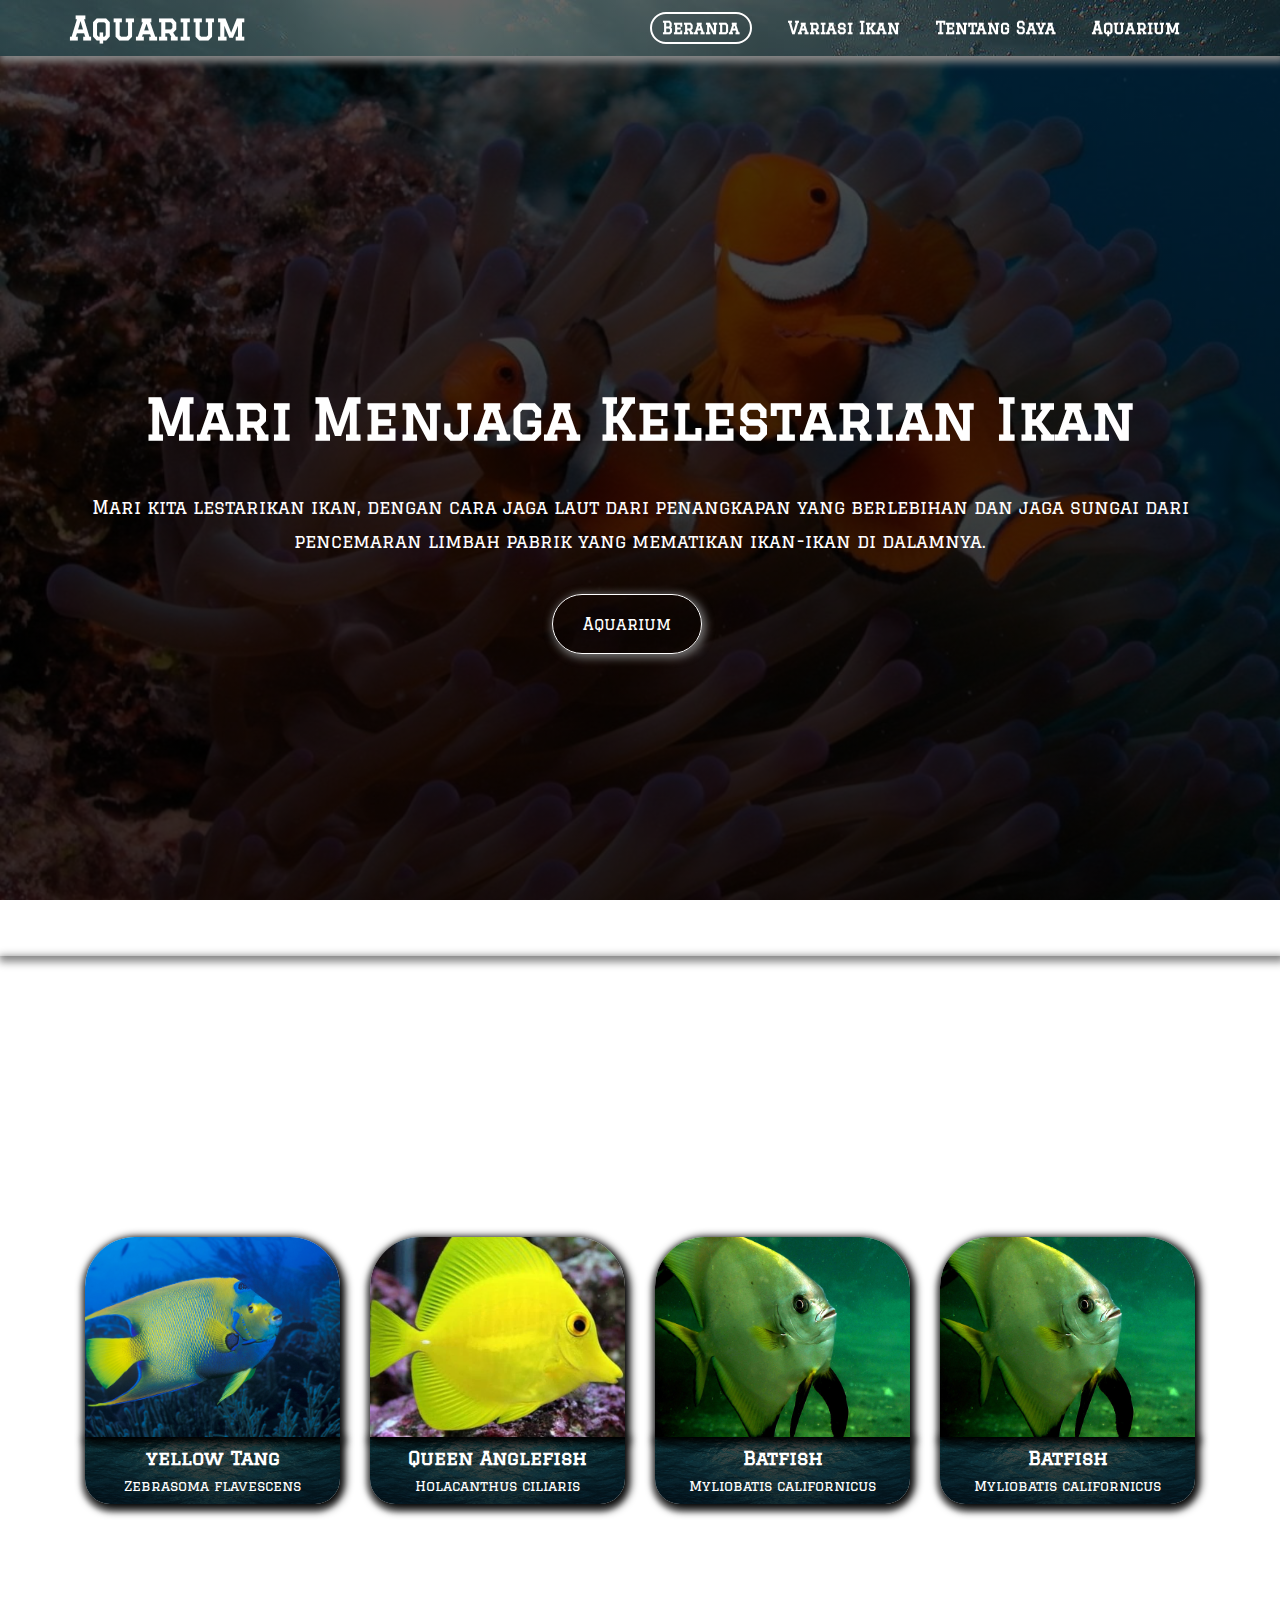
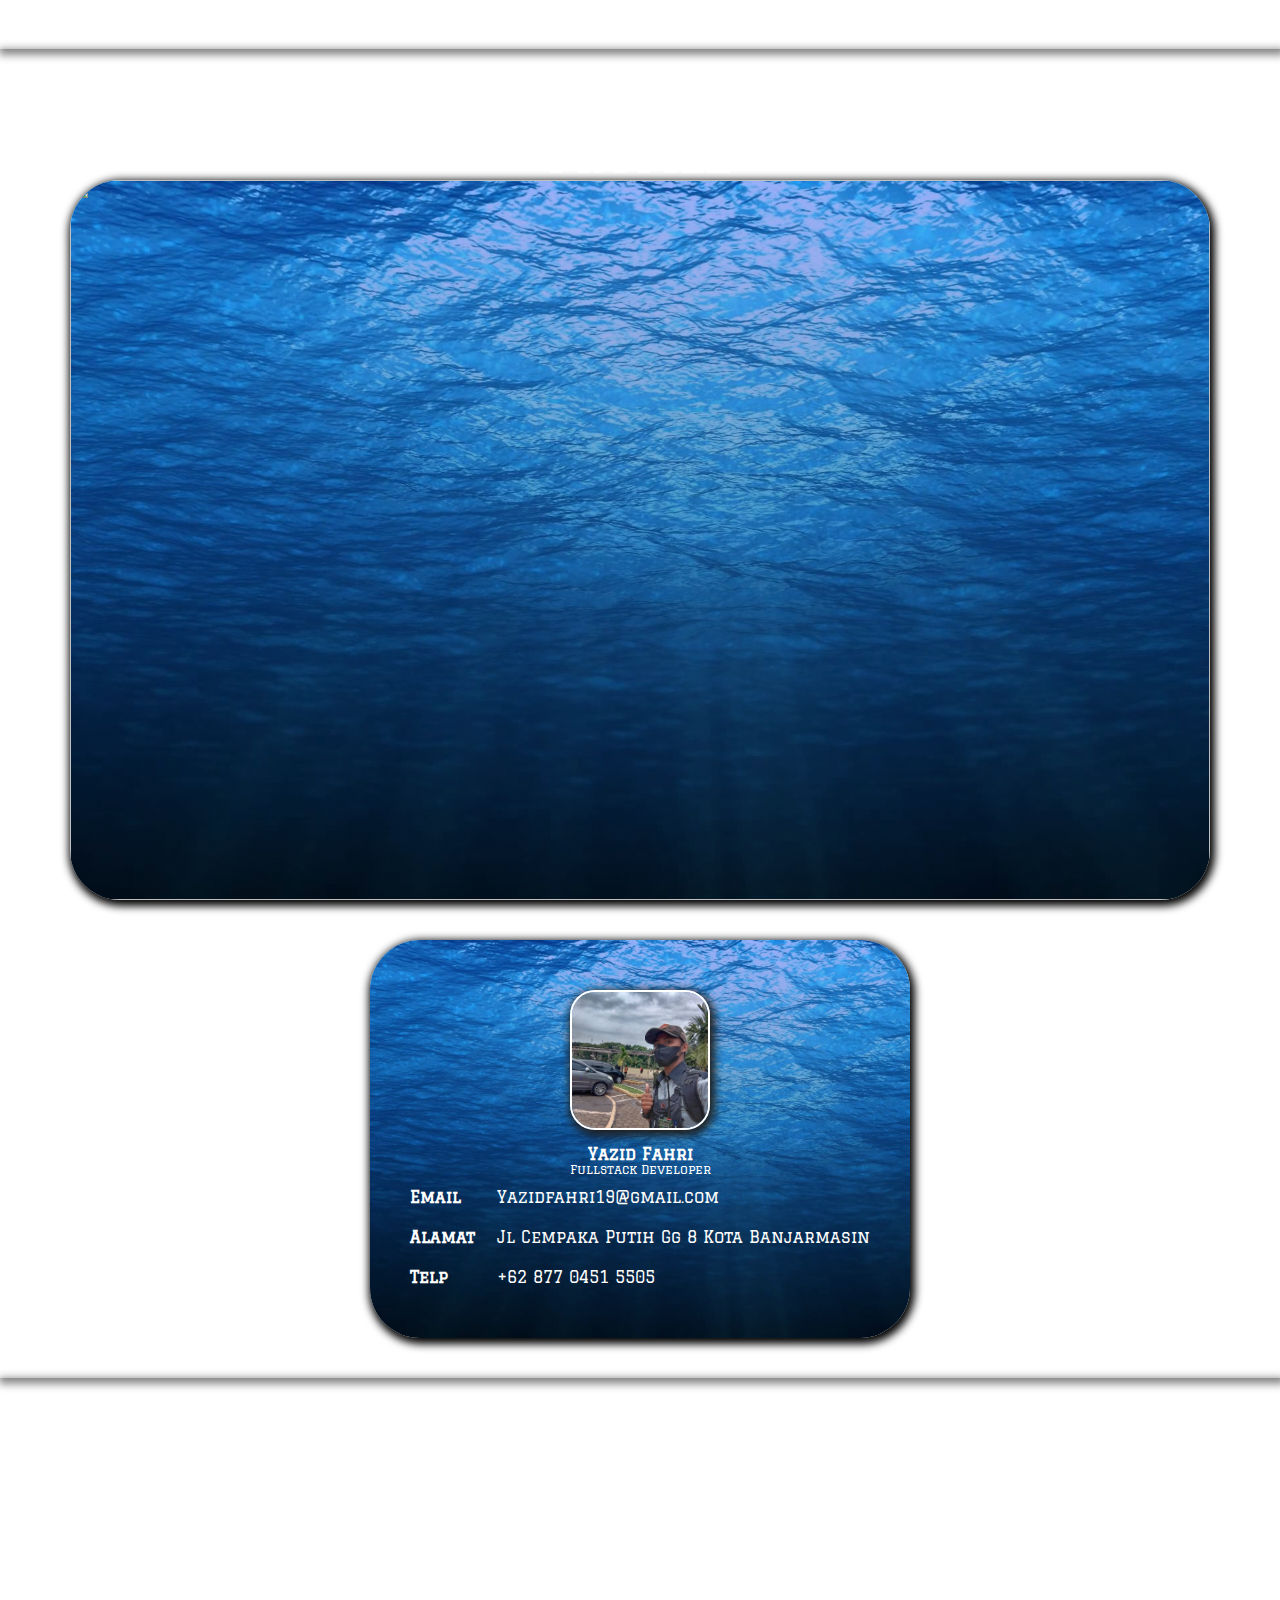
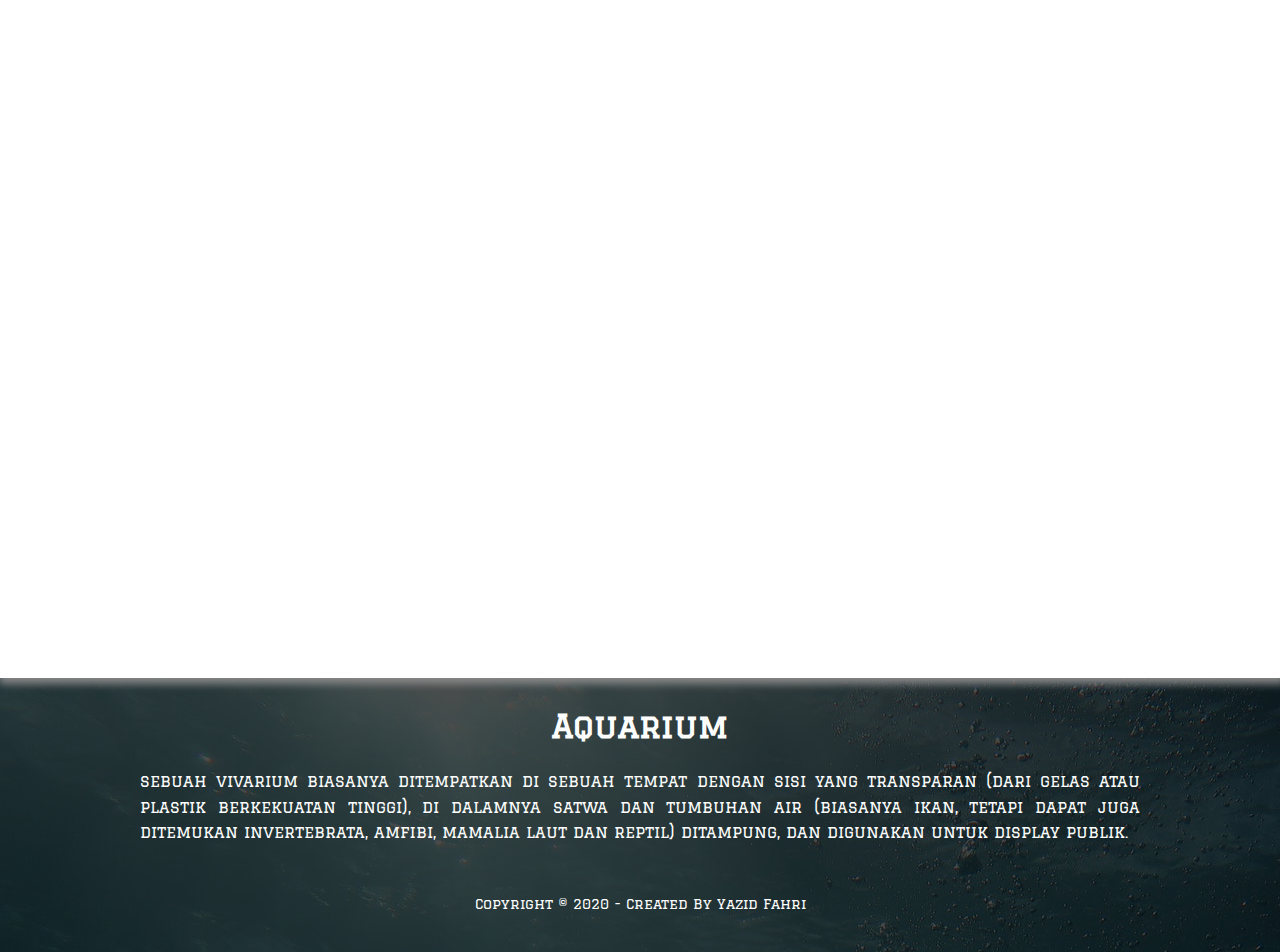
==== haha.html @ e84906e3 "© RHISHNA" ====
<html>

<head>
    <title>Aquarium</title>
    <meta name="viewport" content="width=device-width, initial-scale=1.0">
    <link rel="stylesheet" href="https://use.fontawesome.com/releases/v5.7.0/css/all.css" integrity="sha384-lZN37f5QGtY3VHgisS14W3ExzMWZxybE1SJSEsQp9S+oqd12jhcu+A56Ebc1zFSJ" crossorigin="anonymous">
    <link href="https://fonts.googleapis.com/css2?family=Graduate&display=swap" rel="stylesheet">
    <link rel="stylesheet" href="style.css">
</head>

<body>
    <header>
        <nav>
            <div class="header-logo">
                <a href="index.html">
                    <h1 class="logo">Aquarium</h1>
                </a>
            </div>
            <ul class="navigation-header">
                <li class="nav-item active"><a href="#beranda">Beranda</a></li>
                <li class="nav-item"><a href="#variasi">Variasi Ikan</a></li>
                <li class="nav-item"><a href="#profile">Tentang Saya</a></li>
                <li class="nav-item"><a href="#aquarium">Aquarium</a></li>
            </ul>
            <a href="" class="navigation-header-responsive">&#9776;</a>
        </nav>
    </header>

    <Main>
        <article>
            <div id="beranda">
                <div id="beranda-text">
                    <h1>Mari Menjaga Kelestarian Ikan</h1>
                    <p>
                        Mari kita lestarikan ikan, dengan cara jaga laut dari penangkapan yang berlebihan dan jaga sungai dari pencemaran limbah pabrik yang mematikan ikan-ikan di dalamnya.
                    </p>
                    <br>
                    <br>
                    <a href="#aquarium" class="btn btn-primary">Aquarium</a>
                </div>
            </div>
        </article>

        <article id="variasi">
            <h2>Variasi Ikan</h2>
            <div class="underline"></div>
            <p>Macam-Macam Ikan Laut</p>
            <div class="variasi-container">
                <div class="variasi-item">
                    <a href="">
                        <img src="assets/fishs2.jpg">
                        <div class="variasi-description">
                            <h3>yellow Tang</h3>
                            <div class="variasi-location">
                                <img src="assets/image/location.png" alt="">
                                <p>Zebrasoma flavescens</p>
                            </div>
                        </div>
                    </a>
                </div>
                <div class="variasi-item">
                    <a href="">
                        <img src="assets/fishs1.jpg">
                        <div class="variasi-description">
                            <h3>Queen Anglefish</h3>
                            <div class="variasi-location">
                                <img src="assets/image/location.png" alt="">
                                <p>Holacanthus ciliaris</p>
                            </div>
                        </div>
                    </a>
                </div>
                <div class="variasi-item">
                    <a href="">
                        <img src="assets/fishs3.jpg">
                        <div class="variasi-description">
                            <h3>Batfish</h3>
                            <div class="variasi-location">
                                <img src="assets/image/location.png" alt="">
                                <p>Myliobatis californicus</p>
                            </div>
                        </div>
                    </a>
                </div>
                <div class="variasi-item">
                    <a href="">
                        <img src="assets/fishs3.jpg">
                        <div class="variasi-description">
                            <h3>Batfish</h3>
                            <div class="variasi-location">
                                <img src="assets/image/location.png" alt="">
                                <p>Myliobatis californicus</p>
                            </div>
                        </div>
                    </a>
                </div>
            </div>
        </article>

        <aside id="profile">
            <h2>Profile</h2>
            <div class="profile-form">
                <div class="card">
                    <div class="slidershow">
                        <div class="slides">
                            <div class="slide s1">
                                <img id="fish" src="assets/home1.jpg" alt="" class="bab">
                                <div class="button">
                                    <label class="bar" onclick="gambar1()"></label>
                                    <label class="bar" onclick="gambar2()"></label>
                                    <label class="bar" onclick="gambar3()"></label>
                                    <label class="bar" onclick="gambar4()"></label>
                                    <label class="bar" onclick="gambar5()"></label>
                                </div>
                            </div>
                        </div>
                    </div>
                </div>
            </div>
            </div>
            <div class="profile-bio">
                <div class="card">
                    <img src="assets/profile.jpg" class="profile-kontak">
                    <h4>Yazid Fahri</h4>
                    <p class="text-muted">Fullstack Developer</p>
                    <div class="table-responsive">
                        <table>
                            <tbody>
                                <tr>
                                    <th>Email</th>
                                    <td>Yazidfahri19@gmail.com</td>
                                </tr>
                                <tr>
                                    <th>Alamat</th>
                                    <td>Jl Cempaka Putih Gg 8 Kota Banjarmasin</td>
                                </tr>
                                <tr>
                                    <th>Telp</th>
                                    <td>+62 877 0451 5505</td>
                                </tr>
                            </tbody>
                        </table>
                    </div>
                </div>
            </div>
        </aside>
    </Main>

    <div class="aquarium">
        <article id="aquarium">
            <div class="fishs">
                <img src="assets/fish.png ">
            </div>
            <div class="fishs1">
                <img src="assets/fish1.png ">
            </div>
            <div class="fishs2">
                <img src="assets/fish5.png ">
            </div>
            <div class="fishs3">
                <img src="assets/crab.png ">
            </div>


            <div class="bubbles">
                <img src="assets/bubble.png ">
                <img src="assets/bubble.png ">
                <img src="assets/bubble.png ">
                <img src="assets/bubble.png ">
                <img src="assets/bubble.png ">
                <img src="assets/bubble.png ">
                <img src="assets/bubble.png ">
            </div>
        </article>
    </div>

    <footer id="footer">
        <div class="footer-content">
            <div class="footer-logo">
                <h1 class="logo ">Aquarium</h1>
                <p>sebuah vivarium biasanya ditempatkan di sebuah tempat dengan sisi yang transparan (dari gelas atau plastik berkekuatan tinggi), di dalamnya satwa dan tumbuhan air (biasanya ikan, tetapi dapat juga ditemukan invertebrata, amfibi, mamalia
                    laut dan reptil) ditampung, dan digunakan untuk display publik.</p>
            </div>
        </div>
        <div class="footer-copyright">
            <p>Copyright &copy; 2020 - Created By Yazid Fahri</p>
        </div>
    </footer>

    <script src="script.js"></script>
</body>

</html>
---- style.css ----
* {
                margin: 0;
                padding: 0;
                text-decoration: none;
                list-style: none;
                font-family: 'Graduate', cursive;
                box-sizing: border-box;
                scroll-behavior: smooth;
            }
            
            header {
                margin: 0 auto;
                display: inline;
            }
            
            header>nav {
                position: sticky;
                top: 0;
                padding: 10px 70px;
                display: flex;
                width: 100%;
                align-items: center;
                z-index: 1;
                background-image: linear-gradient(rgba(0, 0, 0, 0.6), rgba(0, 0, 0, 0.6)), url(assets/sea.jpeg);
                box-shadow: 2px 3px 8px 3px #888888;
            }
            
            .logo {
                font-size: 32px;
                color: white;
            }
            
            .header-logo {
                flex-grow: 1;
                width: ;
                font-family: 'Graduate', cursive;
            }
            
            nav>.navigation-header {
                flex-grow: 3;
                display: inline-block;
                text-align: right;
                oppacity: 0.1;
            }
            
            .navigation-header .nav-item {
                list-style: none;
                display: inline;
                margin-right: 30px;
                font-weight: bold;
            }
            
            .navigation-header .nav-item a {
                oppacity: 0.1;
                color: rgb(255, 255, 255);
                font-size: 16px;
                text-decoration: none;
                padding-bottom: 5px;
                transition: transform 2s;
            }
            
            .active>a,
            .navigation-header .nav-item a:hover {
                color: #ffffff;
                border: 2px solid #ffffff;
                border-radius: 50px;
                padding: 5px 10px 5px 10px;
                transition: 1s;
                transform: scale(1.5);
            }
            
            .navigation-header-responsive {
                text-decoration: none;
                padding: 10px;
                border-radius: 5px;
                display: none;
                font-size: 35px;
                color: #212529;
            }
            
            #beranda {
                display: flex;
                padding: 0px 70px;
                align-items: center;
                height: 100vh;
                background-image: linear-gradient(rgba(0, 0, 0, 0.7), rgba(0, 0, 0, 0.8)), url(assets/Home.jpg);
                background-attachment: fixed;
                background-size: cover;
                box-shadow: 2px 3px 8px 3px #888888;
            }
            
            #beranda-text,
            #beranda-illustration {
                flex-grow: 1;
            }
            
            #beranda-illustration {
                padding-left: 50px;
            }
            
            #beranda-text>h1 {
                font-size: 55px;
                color: white;
                text-align: center;
            }
            
            #beranda-text>p {
                font-size: 18px;
                font-weight: lighter;
                color: #ffffff;
                line-height: 1.9;
                margin: 40px 0 30px;
                text-align: center;
            }
            
            .text-primary {
                color: #0062ff;
            }
            
            .btn {
                text-decoration: none;
                padding: 20px 30px;
                border: 1px solid #fff;
                border-radius: 2rem;
                position: absolute;
                left: 49%;
                box-shadow: 2px 2px 8px 2px #727171;
                -ms-transform: translate(-50%, -50%);
                transform: translate(-50%, -50%);
            }
            
            .btn-primary {
                background: transparent;
                color: white;
            }
            
            .btn:hover {
                background: linear-gradient(90deg, #007adf, #06a4b3, #05a6bb, #0571a3, #0864f8, #035097, #0805b380);
                animation: animate 8s linear infinite;
            }
            
            @keyframes animate {
                0% {
                    background-position: 0%;
                }
                100% {
                    background-position: 400%;
                }
            }
            
            .btn-primary:before {
                content: '';
                position: absolute;
                top: -5px;
                left: -5px;
                right: -5px;
                bottom: -5px;
                z-index: -1;
                background: linear-gradient(90deg, #02a8be, #00008B, #0a21eb, #03a9f4, #05c2c8);
                background-size: 400%;
                border-radius: 40px;
                opacity: 0;
                transition: 0.5s;
            }
            
            .btn-primary:hover:before {
                filter: blur(20px);
                opacity: 1;
                animation: animate 5s linear infinite;
            }
            
            #variasi {
                padding: 25px 70px 80px;
                text-align: center;
                background-image: linear-gradient(rgba(0, 0, 0, 0.7), rgba(0, 0, 0, 0.8)), url(assets/Home1.jpg);
                background-attachment: fixed;
                background-size: cover;
                box-shadow: 2px 3px 8px 3px #888888;
            }
            
            #variasi>h2 {
                font-size: 45px;
                margin-top: 30px;
                text-align: center;
                color: white;
            }
            
            .underline {
                width: 80px;
                height: 5px;
                background-color: #ffffff;
                margin: 20px auto 50px;
            }
            
            #variasi>p {
                font-size: 22px;
                color: #ffffff;
                margin-bottom: 50px;
                text-align: center;
            }
            
            .variasi-container {
                display: flex;
                align-items: center;
                padding: 10px 0px;
                margin-bottom: 40px;
            }
            
            .variasi-item {
                box-shadow: 0 4px 4px 4px rgba(0, 0, 0, 0.2);
                flex-basis: 25%;
                margin: 15px;
                border-radius: 50px 50px 25px 25px;
                transition: margin-top 1s;
                transition: transform 2s;
                background-color: white;
            }
            
            .variasi-item>a {
                text-decoration: none;
                color: black;
            }
            
            .variasi-item:hover {
                transition: transform 2s;
                transform: scale(1.2);
            }
            
            .variasi-item>a>img {
                width: 100%;
                object-fit: cover;
                height: 200px;
                border-radius: 50px 50px 0px 0px;
                box-shadow: 2px 3px 8px 3px #000000;
            }
            
            .variasi-description {
                padding: 10px 20px;
                text-align: center;
                background-size: cover;
                color: white;
                border-radius: 0px 0px 25px 25px;
                box-shadow: 2px 3px 8px 3px #000000;
                background-image: linear-gradient(rgba(0, 0, 0, 0.7), rgba(0, 0, 0, 0.8)), url(assets/item1.jpg);
            }
            
            .variasi-description p {
                text-align: center;
                font-weight: lighter;
                margin-top: 10px;
                font-size: 14px;
            }
            
            #profile {
                padding: 40px 70px;
                background-image: linear-gradient(rgba(0, 0, 0, 0.7), rgba(0, 0, 0, 0.8)), url(assets/Home2.jpg);
                box-shadow: 2px 3px 8px 3px #888888;
                background-attachment: fixed;
                background-size: cover;
            }
            
            #profile>h2 {
                font-size: 45px;
                margin-top: 40px;
                text-align: center;
                color: white;
            }
            
            .variasi-slide {
                flex: 3;
                padding: 10px 20px 0px;
            }
            
            .profile-bio {
                flex: 3;
                padding: 10px 20px 0px;
                margin-top: 30px;
            }
            
            .profile-bio {
                flex: 1;
            }
            
            .variasi-slide>.card>h3 {
                text-align: center;
                padding-top: 30px;
                border-radius: 5px 5px 0px 0px;
                font-size: 35px;
                color: white;
            }
            
            .variasi-slide>.card>h3::after {
                content: ' ';
                display: block;
                width: 60px;
                height: 5px;
                margin: auto;
                margin-top: 15px;
                background-color: #FF9045;
            }
            
            .card {
                border-radius: 50px;
                background-image: linear-gradient(rgba(3, 59, 241, 0.4), rgba(0, 0, 0, 0.4)), url(assets/item1.jpg);
                background-size: cover;
                box-shadow: 2px 3px 8px 3px #000000;
                color: white;
            }
            
            .form-group {
                margin: 30px 40px;
            }
            
            .slidershow {
                position: relative;
                width: 100%;
                height: 80vh;
                margin: auto;
                border-radius: 50px;
                overflow: hidden;
            }
            
            .button {
                position: absolute;
                transform: translate(-50%, -50%);
                display: flex;
                bottom: 5%;
                left: 50%;
            }
            
            .image {
                width: 80px;
                height: 15px;
                border: 2px solid white;
                margin: 6px;
                transition: 0.4s;
            }
            
            .image:hover {
                background: white;
                transform: scale(1.2);
            }
            
            .slides {
                width: 500%;
                height: 100%;
                display: flex;
            }
            
            .slide {
                width: 20%;
                transition: 0.6s;
            }
            
            .slide img {
                width: 100%;
                height: 100%;
                transition: transform 5s;
            }
            
            .fade-out:hover {
                transform: scale(1.3);
            }
            
            .form-group>p {
                color: #ffffff;
                font-size: 14px;
            }
            
            .profile-kontak {
                object-fit: cover;
                border: 2px solid;
                border-radius: 25px;
                height: 140px;
                width: 140px;
                margin-top: 40px;
                margin-bottom: 15px;
                box-shadow: 2px 3px 8px 3px #202020;
                background-image: rgba(0, 0, 0, 0.2), ;
            }
            
            .profile-bio {
                text-align: center;
            }
            
            .profile-bio>.card {
                margin: auto;
                padding: 10px 25px;
                width: 60vh;
            }
            
            .profile-bio>.card::after {
                content: ' ';
                display: block;
                height: 130px;
                width: 100%;
                position: absolute;
                top: 0;
                left: 0;
                z-index: -1;
                border-radius: 5px 5px 0 0;
                background-color: #FF9045;
            }
            
            .text-muted {
                color: #ffffff;
                font-size: 12px;
            }
            
            .table-responsive {
                display: inline-block;
                margin: 0 auto;
                margin-bottom: 30px;
            }
            
            .profile-bio>table {
                border-spacing: 0px;
                width: auto;
                border: 2px solid #f7f7f7;
                margin-bottom: 55px;
            }
            
            tr,
            th,
            td {
                text-align: left;
                padding: 10px;
                color: white;
            }
            
            .aquarium {
                background-image: url(assets/sea.jpeg);
                background-position: center;
                background-attachment: fixed;
                background-size: cover;
                width: 100%;
                height: 100%;
                position: relative;
                overflow: hidden;
                box-shadow: 2px 3px 8px 3px #888888;
            }
            
            .fishs {
                width: 100%;
                display: flex;
                align-items: center;
                justify-content: space-around;
                position: absolute;
                bottom: 25%;
                right: -150vh;
            }
            
            .fishs img {
                width: 100px;
                animation: fish 17s linear infinite;
            }
            
            .fishs1 {
                width: 100%;
                display: flex;
                align-items: center;
                justify-content: space-around;
                position: absolute;
                bottom: 75%;
                right: -150vh;
            }
            
            .fishs1 img {
                width: 100px;
                animation: fish 13s linear infinite;
            }
            
            .fishs2 {
                width: 100%;
                display: flex;
                align-items: center;
                justify-content: space-around;
                position: absolute;
                bottom: 50%;
                right: -150vh;
            }
            
            .fishs2 img {
                width: 100px;
                animation: fish2 10s linear infinite;
            }
            
            .fishs3 {
                width: 100%;
                display: flex;
                align-items: center;
                justify-content: space-around;
                position: absolute;
                bottom: 0%;
                right: -150vh;
            }
            
            .fishs3 img {
                width: 100px;
                animation: fish3 30s linear infinite;
            }
            
            @keyframes fish {
                0% {
                    transform: translateX(100vh);
                    opacity: 1;
                }
                50% {
                    opacity: 1;
                }
                75% {
                    opacity: 1;
                }
                100% {
                    transform: translateX(-300vh);
                    opacity: 1;
                }
            }
            
            @keyframes fish2 {
                0% {
                    transform: translateX(-300vh);
                    opacity: 1;
                }
                50% {
                    opacity: 1;
                }
                75% {
                    opacity: 1;
                }
                100% {
                    transform: translateX(100vh);
                    opacity: 1;
                }
            }
            
            @keyframes fish3 {
                0% {
                    transform: translateX(-250vh);
                    opacity: 1;
                }
                25% {
                    transform: translateX(-50vh);
                    opacity: 1;
                }
                50% {
                    transform: translateX(-250vh);
                    opacity: 1;
                }
                75% {
                    transform: translateX(-50vh);
                    opacity: 1;
                }
                100% {
                    transform: translateX(-250vh);
                    opacity: 1;
                }
            }
            
            .fishs img {
                animation-delay: 1s;
            }
            
            .fishs2 img {
                animation-delay: 1s;
            }
            
            .fishs3 img {
                animation-delay: 1s;
            }
            
            .bubbles {
                width: 100%;
                display: flex;
                align-items: center;
                justify-content: space-around;
                position: absolute;
                bottom: -70px;
            }
            
            .bubbles img {
                width: 50px;
                animation: bubble 7s linear infinite;
            }
            
            @keyframes bubble {
                0% {
                    transform: translateY(0);
                    opacity: 0;
                }
                50% {
                    opacity: 1;
                }
                75% {
                    opacity: 1;
                }
                100% {
                    transform: translateY(-90vh);
                    opacity: 0;
                }
            }
            
            .bubbles img:nth-child(1) {
                animation-delay: 2s;
            }
            
            .bubbles img:nth-child(2) {
                animation-delay: 1s;
            }
            
            .bubbles img:nth-child(3) {
                animation-delay: 3s;
            }
            
            bubbles img:nth-child(4) {
                animation-delay: 6s;
            }
            
            .bubbles img:nth-child(5) {
                animation-delay: 4s;
            }
            
            .bubbles img:nth-child(6) {
                animation-delay: 2.5s;
            }
            
            .bubbles img:nth-child(7) {
                animation-delay: 5s;
            }
            
            #footer {
                padding: 30px 70px 0px;
                background-image: linear-gradient(rgba(0, 0, 0, 0.7), rgba(0, 0, 0, 0.7)), url(assets/sea.jpeg);
            }
            
            .footer-content {
                display: flex;
                font-family: 'Graduate', cursive;
            }
            
            .footer-logo {
                flex: 1;
            }
            
            .footer-logo>h1 {
                text-align: center;
                color: #ffffff;
            }
            
            .footer-logo>p {
                margin: 25px 70px 0 70px;
                font-size: 16px;
                line-height: 1.6;
                text-align: justify;
                color: #ffffff;
            }
            
            .footer-copyright {
                padding: 20px 0px 40px;
                margin-top: 30px;
                font-size: 14px;
                font-weight: lighter;
                text-align: center;
                color: #ffffff;
            }
            
            @media (max-width:1100px) {
                .navigation-header {
                    padding: 10px;
                    position: absolute;
                    top: 75px;
                    left: 0px;
                    flex-grow: 0;
                    width: 100%;
                    background-image: linear-gradient(rgba(0, 0, 0, 0.6), rgba(0, 0, 0, 0.6)), url(assets/sea.jpeg);
                    box-shadow: 0 4px 4px 2px rgba(0, 0, 0, 0.2);
                    border-top: 1px solid #bebebe;
                    opacity: 0;
                    transition: transform 0.5s;
                }
                .navigation-header .nav-item {
                    margin: 0;
                }
                .slide-down {
                    opacity: 1 !important;
                    animation: slideDown 0.5s;
                }
                @keyframes slideDown {
                    from {
                        opacity: 0.2;
                        margin-top: -40px;
                    }
                    to {
                        opacity: 1;
                    }
                }
                .navigation-header .nav-item {
                    list-style: none;
                    box-shadow: 0 4px 4px 2px rgba(0, 0, 0, 0.2);
                    display: block;
                    padding: 20px;
                    text-align: center;
                }
                .active>a,
                .navigation-header .nav-item a:hover {
                    color: #ffffff;
                    border: 2px solid #ffffff;
                    border-radius: 50px;
                    padding: 5px 10px 5px 10px;
                    transition: 1s;
                    transform: scale(1.5);
                }
                .header-logo {
                    margin-left: 20px;
                }
                .navigation-header-responsive {
                    display: inline-block;
                    margin-right: 20px;
                    position: relative;
                    left: 1%;
                    color: #fff;
                }
                #beranda {
                    padding-bottom: 10px;
                    padding: 0 0;
                }
                #beranda-text>h1 {
                    font-size: 35px;
                }
                #beranda-text>p {
                    padding-right: -50px;
                }
                #beranda-illustration>img {
                    width: 300px;
                }
                #variasi {
                    padding-bottom: 70px !important;
                    text-align: center;
                }
                .variasi-item {
                    width: 90%;
                }
                .variasi-item>a>img {
                    width: 100%;
                    height: 40vh;
                }
                .variasi-container {
                    flex-direction: column;
                    margin-bottom: 0;
                }
                .variasi-item:hover {
                    margin-top: 15px !important;
                }
                .card {
                    width: 95%;
                    margin: auto;
                }
                #profile {
                    flex-direction: column;
                    padding: 25px 30px;
                }
                .slidershow {
                    width: 100%;
                    height: 50%;
                    border-radius: 50px;
                    overflow: hidden;
                }
                .bar {
                    width: 60px;
                }
                .profile-bio>.card {
                    width: 60%;
                }
                .footer-logo>p {
                    margin: 25px 0;
                    font-size: 16px;
                    line-height: 1.6;
                    text-align: justify;
                    color: #ffffff;
                }
                .footer-menu {
                    margin: 40px 0px;
                    padding-left: 0px;
                }
            }
            
            @media screen and (max-width:900px) {
                .navigation-header {
                    padding: 0;
                }
                header>nav {
                    padding: 5px;
                }
                #beranda {
                    padding-bottom: 10px;
                }
                #beranda-text>h1 {
                    font-size: 35px;
                }
                #beranda-illustration>img {
                    width: 300px;
                }
                .variasi-item {
                    flex-basis: 60%;
                }
                .profile-bio {
                    margin: 0 0 30vh;
                }
            }
            
            @media screen and (max-width:700px) {
                .navigation-header .nav-item {
                    margin-right: 0;
                }
                #beranda {
                    margin-top: ;
                }
                #variasi {
                    padding: 15px 10px;
                }
                .variasi-item {
                    flex-basis: 60%;
                }
                .table-responsive {
                    width: 90%;
                }
            }
            
            @media screen and (max-width:600px) {
                .variasi-container {
                    margin-bottom: 0;
                }
                .variasi-item>a>img {
                    width: 100%;
                }
                .variasi-slide {
                    padding: 0;
                }
                .card {
                    width: 68vh;
                }
                .bar {
                    width: 40px;
                }
                .slidershow {
                    height: 45vh;
                    width: 100%;
                }
                .profile-bio {
                    margin-bottom: 0;
                }
                .profile-bio>.card {
                    margin: 30px 0 40px 0;
                    width: 100%;
                }
                #footer {
                    padding: 30px 10px 0px;
                }
                .footer-logo>h1 {
                    text-align: center;
                    color: #ffffff;
                }
                .footer-logo>p {
                    text-align: center;
                }
            }
            
            @media screen and (max-width:470px) {
                .variasi-item {
                    width: 100%;
                }
                .variasi-item>a>img {
                    width: 100%;
                }
                .card {
                    width: 100%;
                }
                .slidershow {
                    width: 100%;
                }
                .table-responsive {
                    overflow: scroll;
                }
            }
            
            @media screen and (max-width:380px) {}
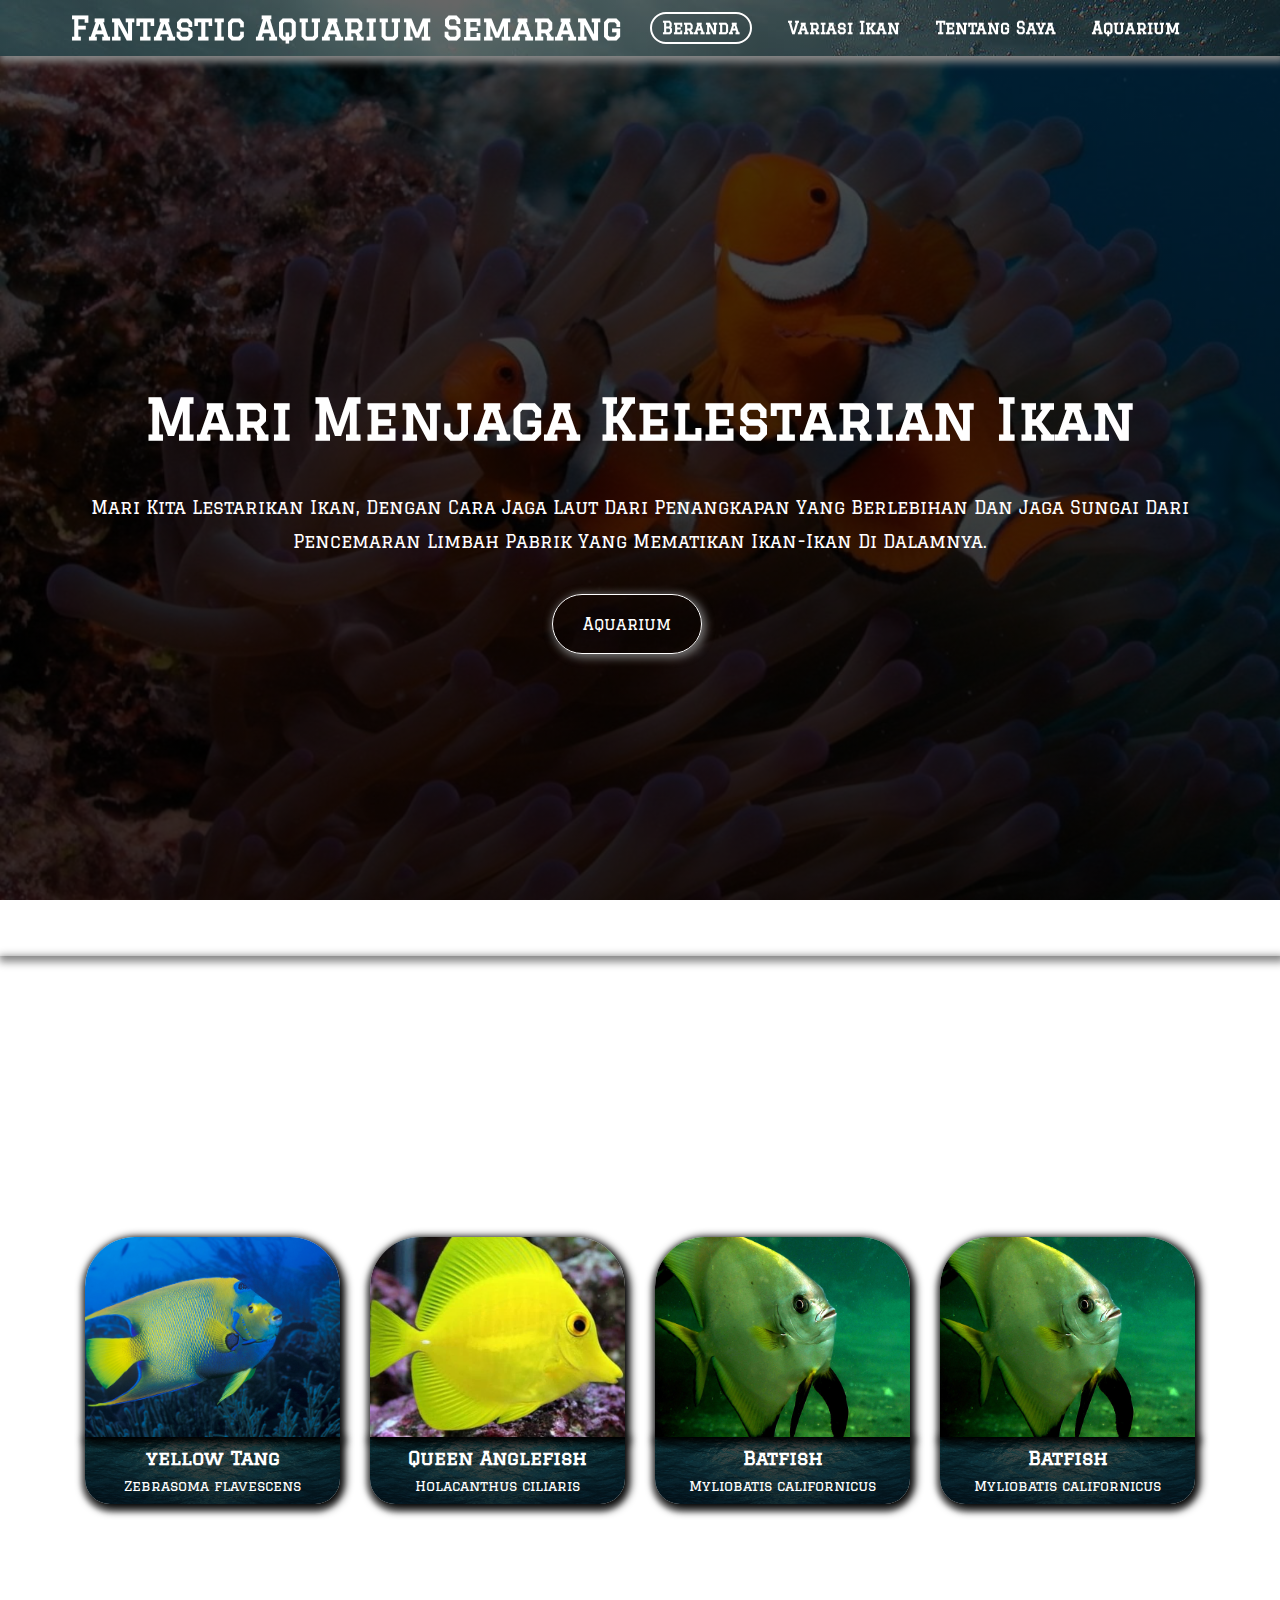
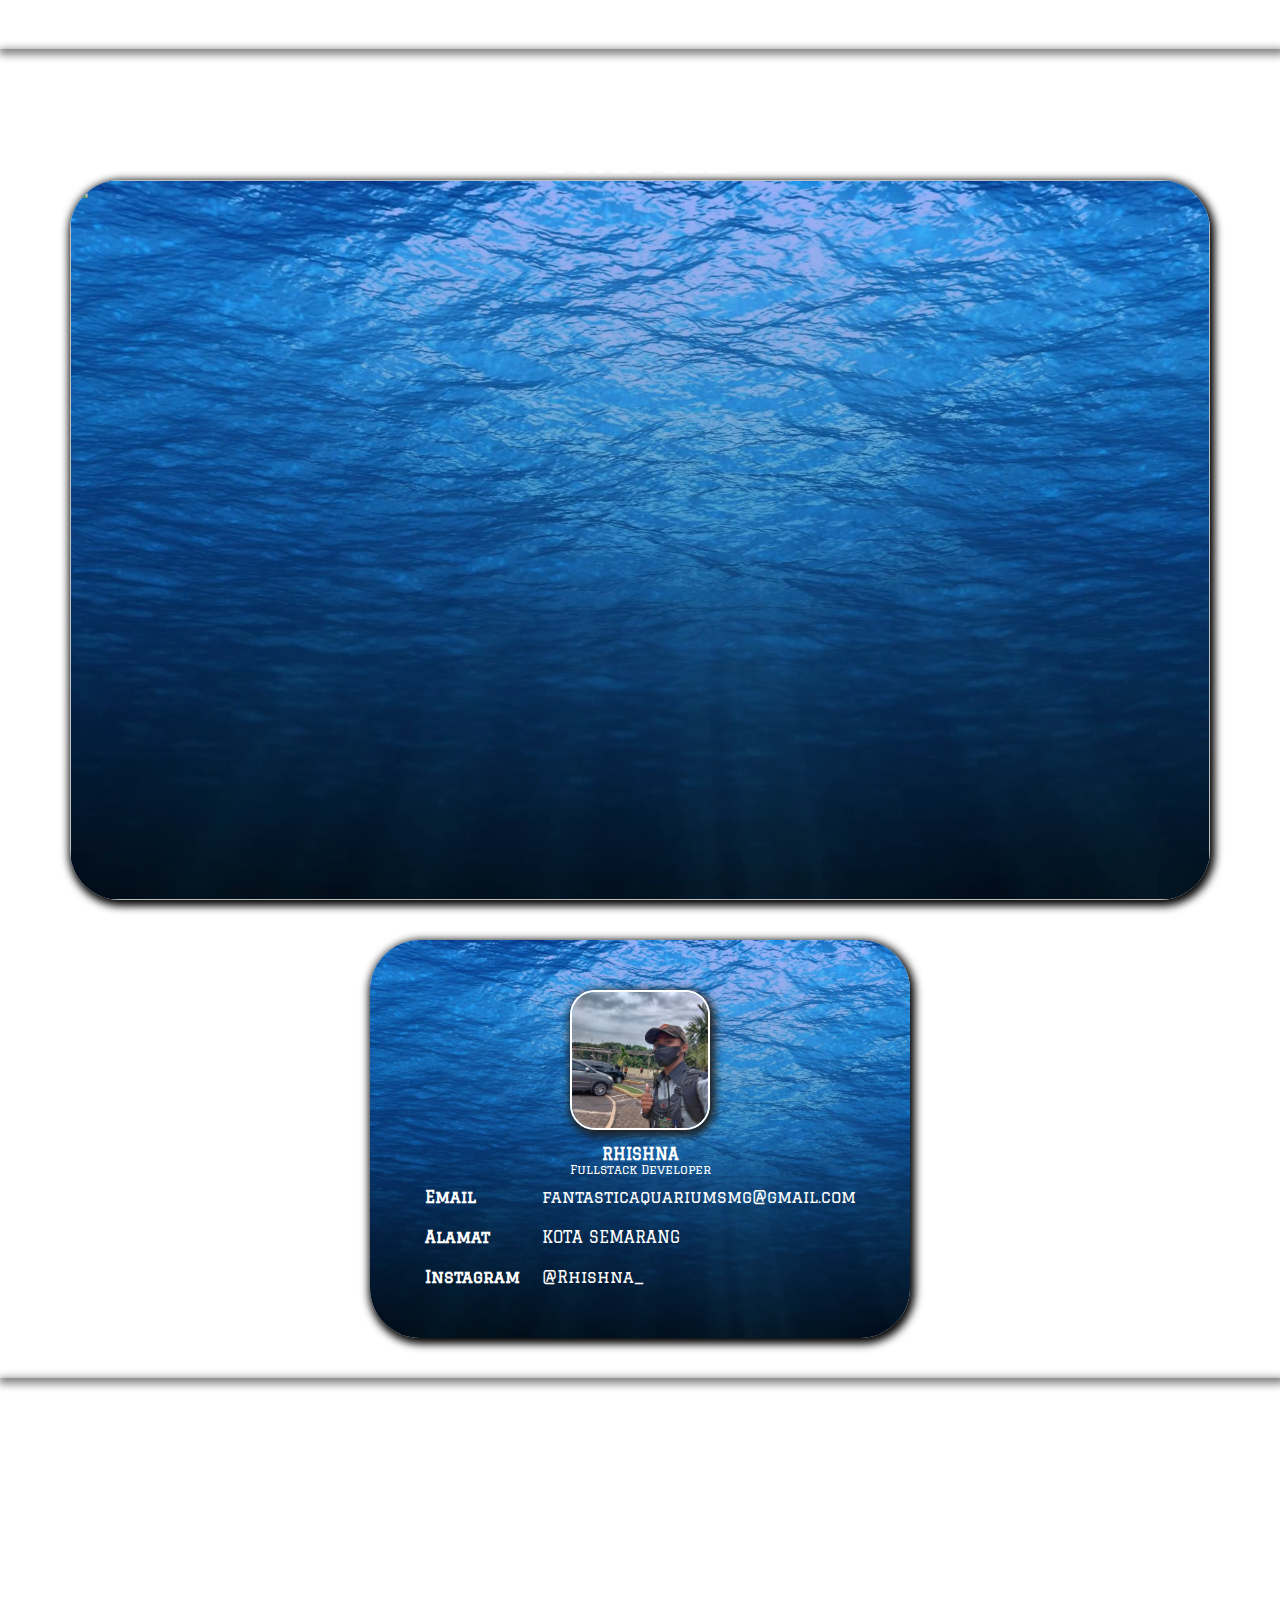
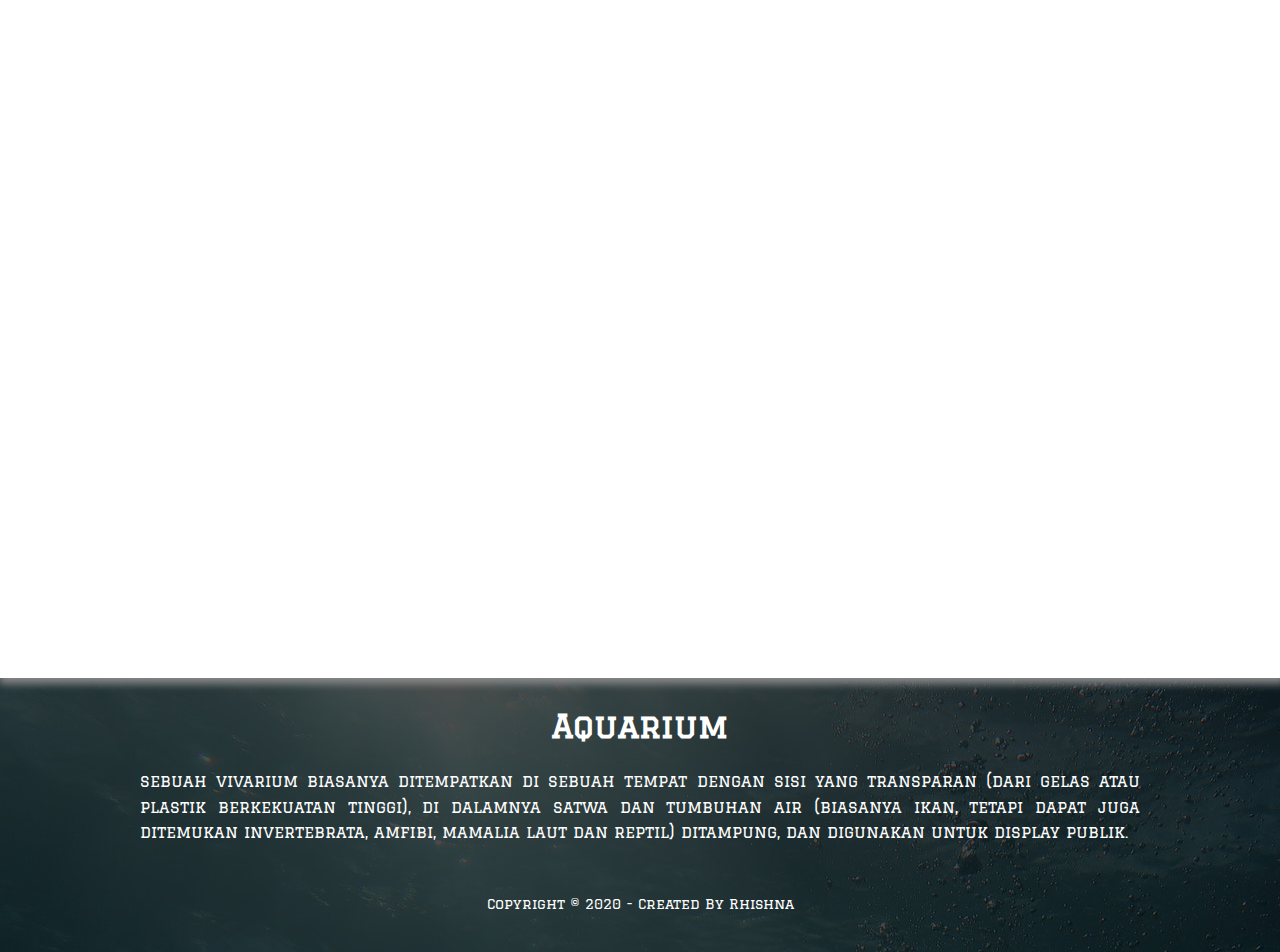
==== commit 42a9db09: "RHISHNA" ====
--- a/haha.html
+++ b/haha.html
@@ -13,7 +13,7 @@
         <nav>
             <div class="header-logo">
                 <a href="index.html">
-                    <h1 class="logo">Aquarium</h1>
+                    <h1 class="logo">Fantastic Aquarium Semarang</h1>
                 </a>
             </div>
             <ul class="navigation-header">
@@ -32,7 +32,7 @@
                 <div id="beranda-text">
                     <h1>Mari Menjaga Kelestarian Ikan</h1>
                     <p>
-                        Mari kita lestarikan ikan, dengan cara jaga laut dari penangkapan yang berlebihan dan jaga sungai dari pencemaran limbah pabrik yang mematikan ikan-ikan di dalamnya.
+                        Mari Kita Lestarikan Ikan, Dengan Cara Jaga Laut Dari Penangkapan Yang Berlebihan Dan Jaga Sungai Dari Pencemaran Limbah Pabrik Yang Mematikan Ikan-Ikan Di Dalamnya.
                     </p>
                     <br>
                     <br>
@@ -121,22 +121,22 @@
             <div class="profile-bio">
                 <div class="card">
                     <img src="assets/profile.jpg" class="profile-kontak">
-                    <h4>Yazid Fahri</h4>
+                    <h4>RHISHNA</h4>
                     <p class="text-muted">Fullstack Developer</p>
                     <div class="table-responsive">
                         <table>
                             <tbody>
                                 <tr>
                                     <th>Email</th>
-                                    <td>Yazidfahri19@gmail.com</td>
+                                    <td>fantasticaquariumsmg@gmail.com</td>
                                 </tr>
                                 <tr>
                                     <th>Alamat</th>
-                                    <td>Jl Cempaka Putih Gg 8 Kota Banjarmasin</td>
+                                    <td>KOTA SEMARANG</td>
                                 </tr>
                                 <tr>
-                                    <th>Telp</th>
-                                    <td>+62 877 0451 5505</td>
+                                    <th>Instagram</th>
+                                    <td>@Rhishna_</td>
                                 </tr>
                             </tbody>
                         </table>
@@ -183,11 +183,11 @@
             </div>
         </div>
         <div class="footer-copyright">
-            <p>Copyright &copy; 2020 - Created By Yazid Fahri</p>
+            <p>Copyright &copy; 2020 - Created By Rhishna</p>
         </div>
     </footer>
 
     <script src="script.js"></script>
 </body>
 
-</html>+</html>
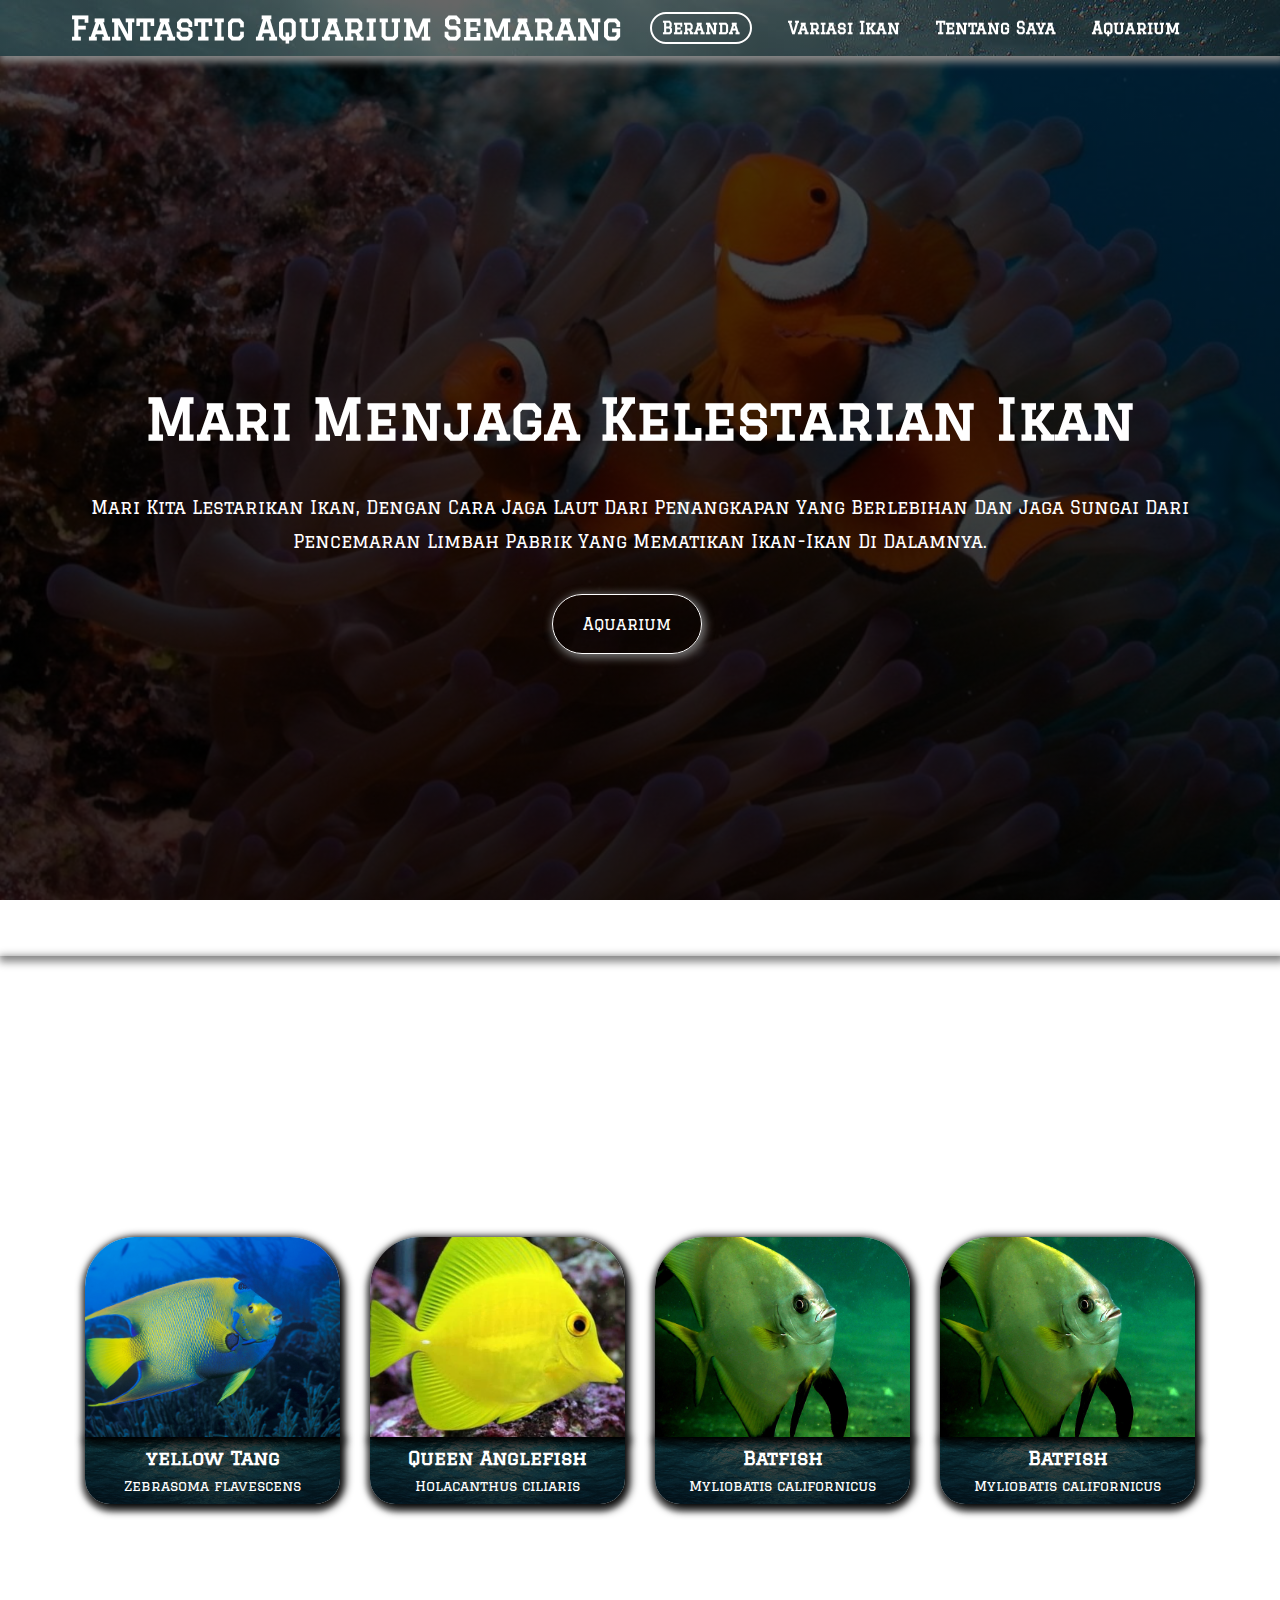
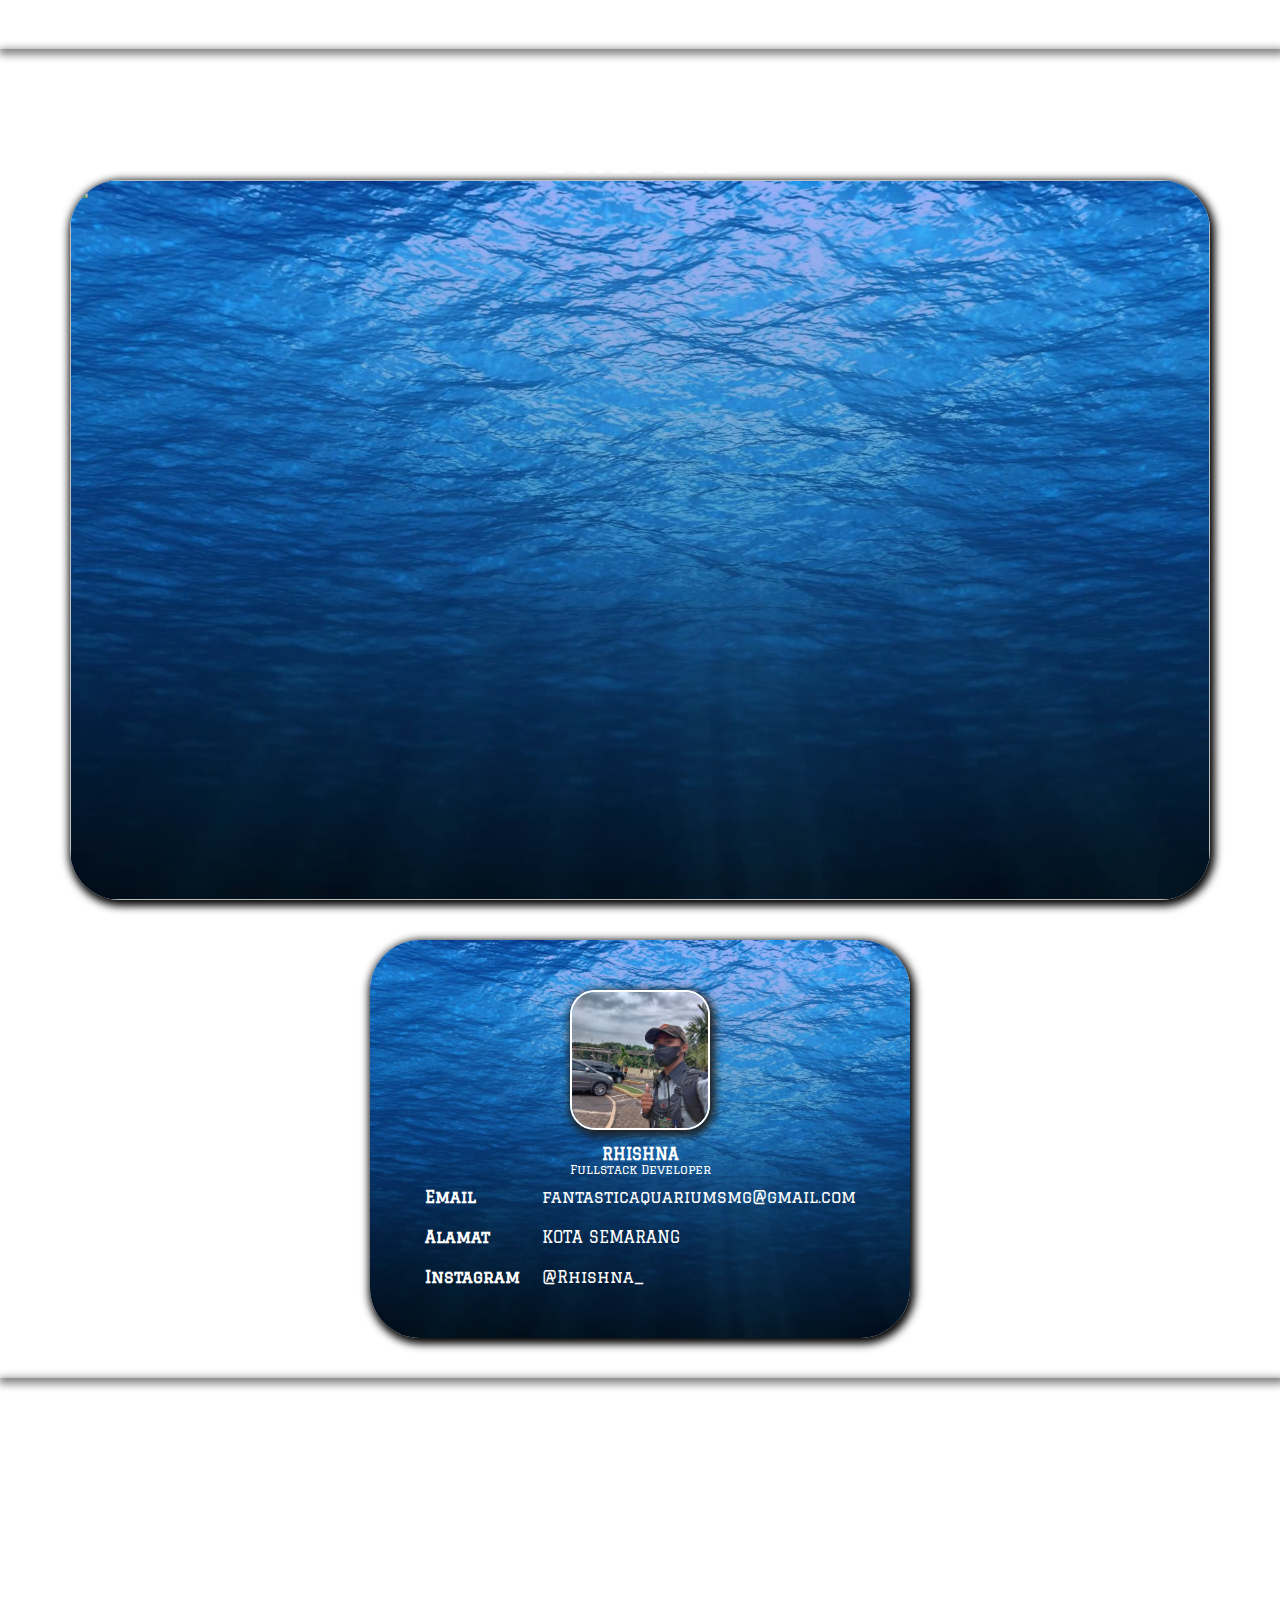
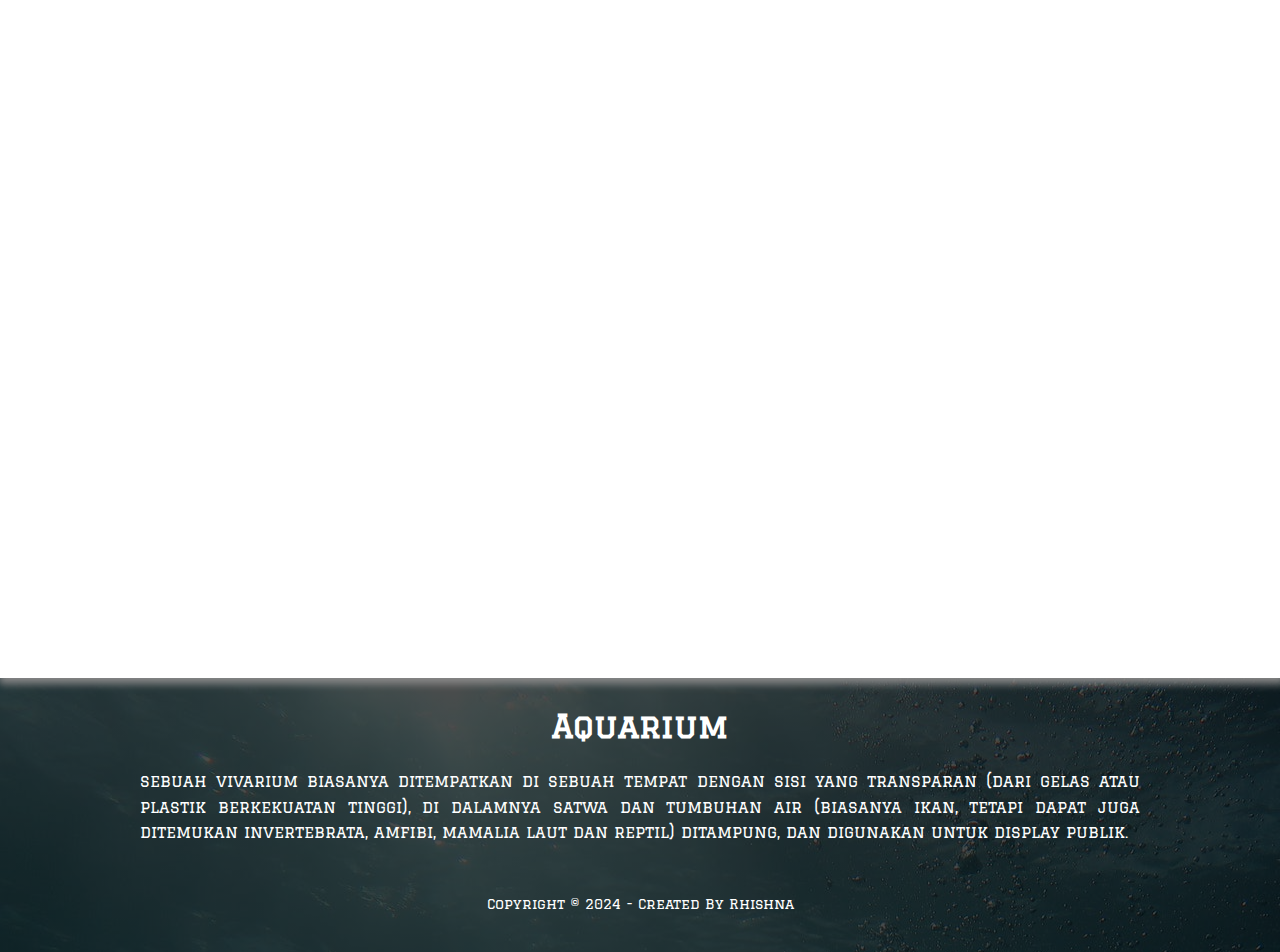
==== commit 60a80bbd: "RHISHNA" ====
--- a/haha.html
+++ b/haha.html
@@ -183,7 +183,7 @@
             </div>
         </div>
         <div class="footer-copyright">
-            <p>Copyright &copy; 2020 - Created By Rhishna</p>
+            <p>Copyright &copy; 2024 - Created By Rhishna</p>
         </div>
     </footer>
 
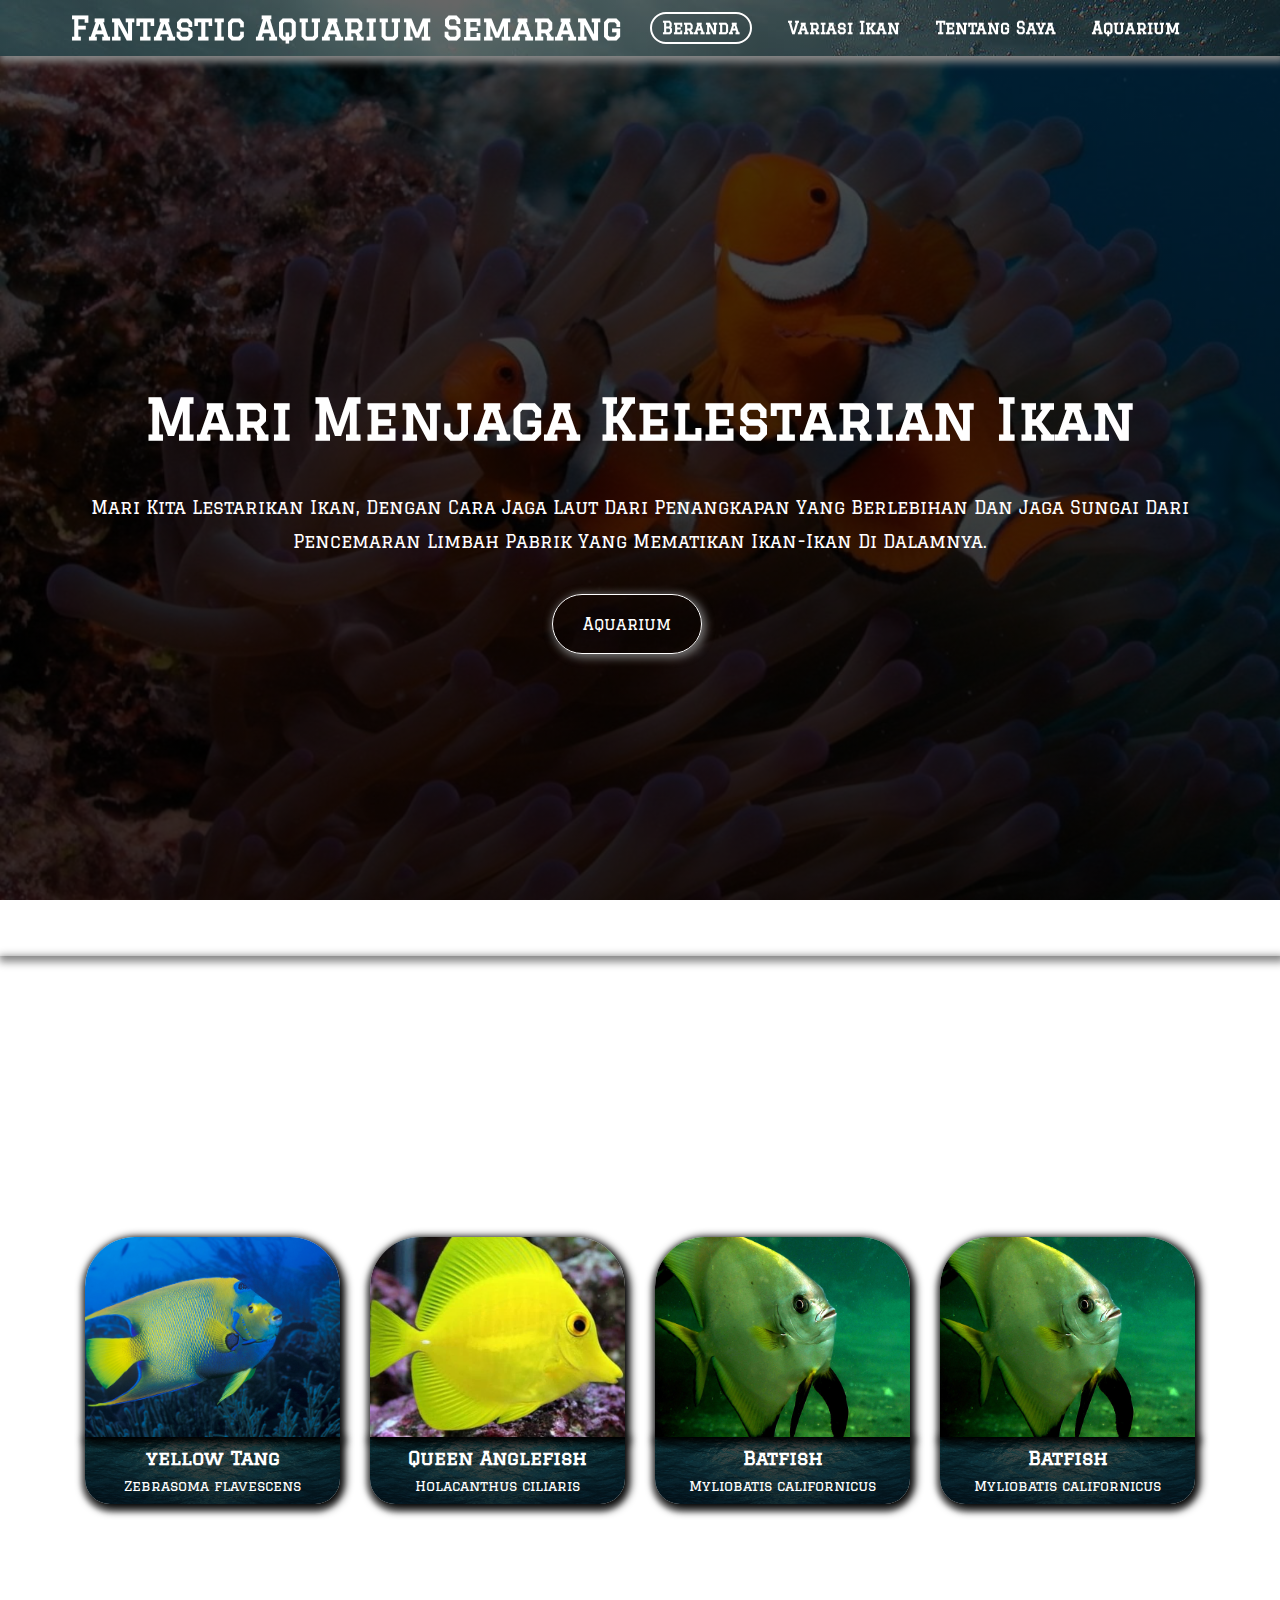
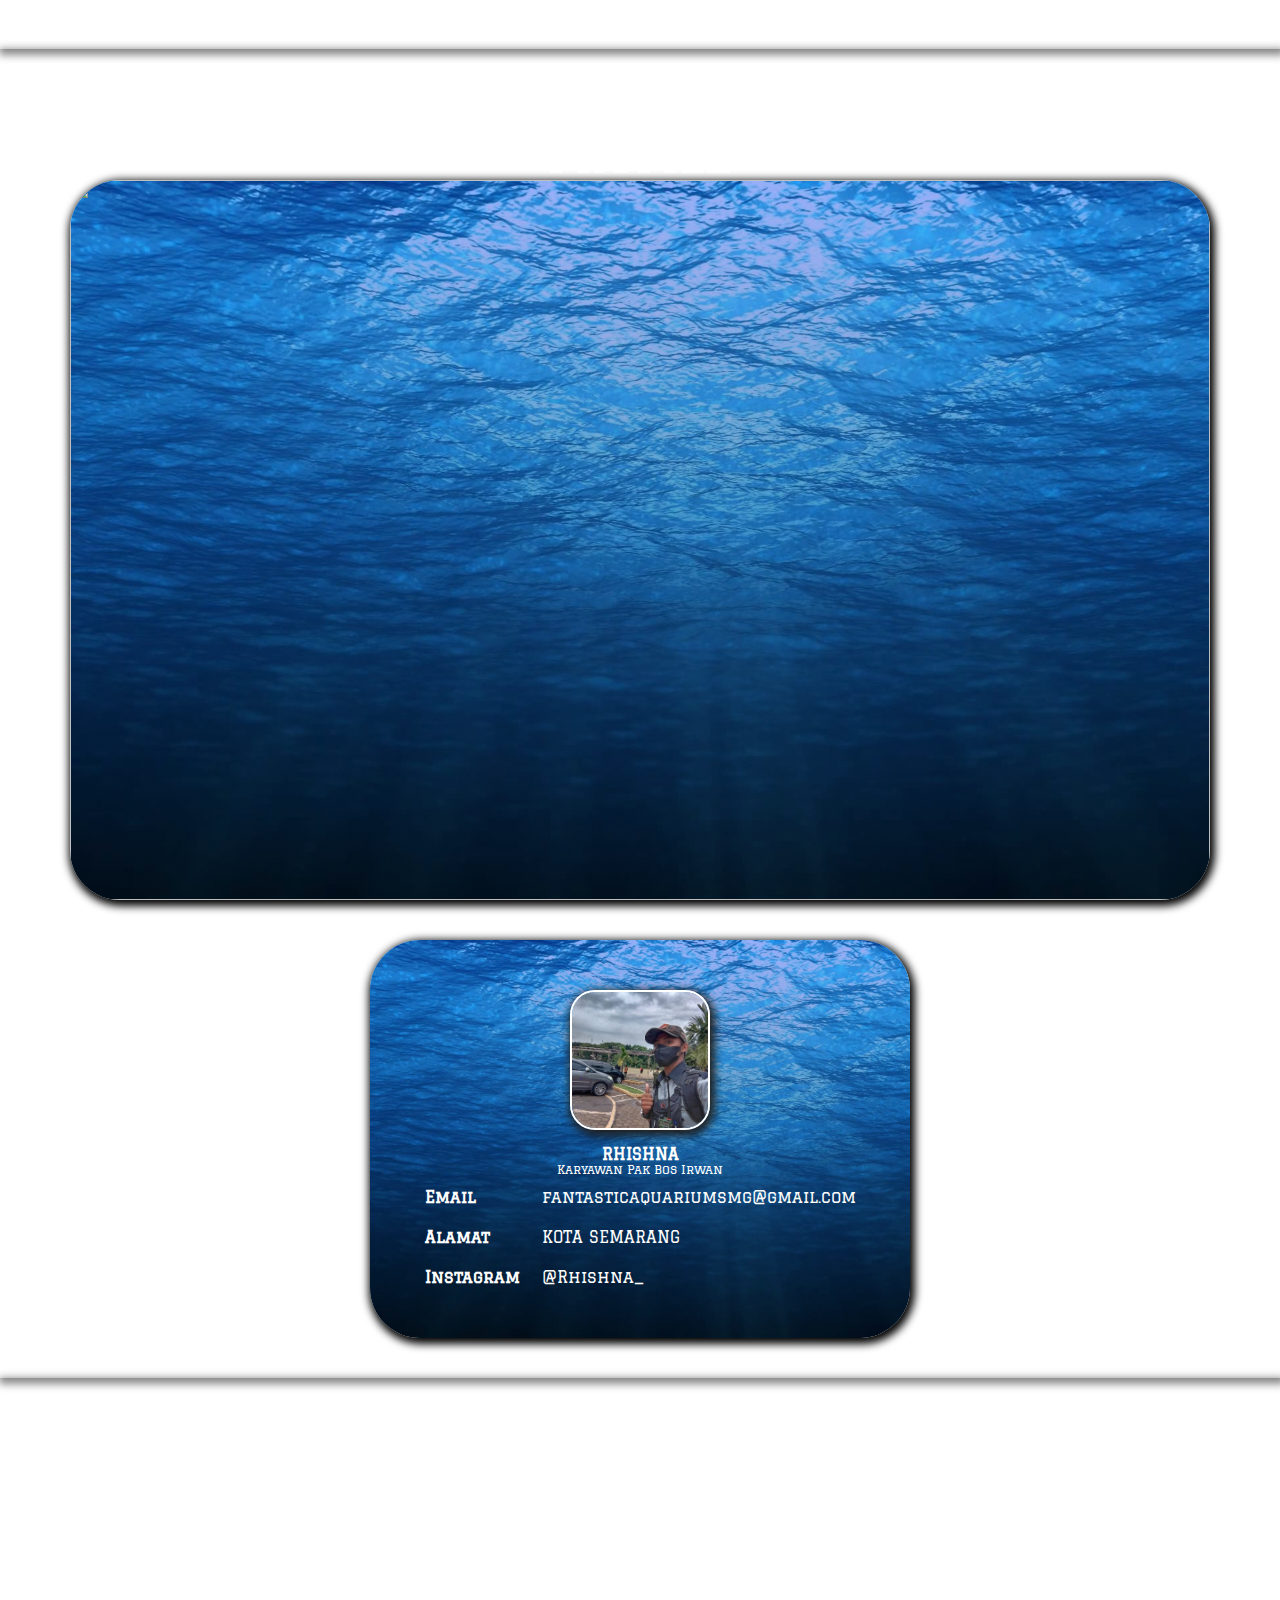
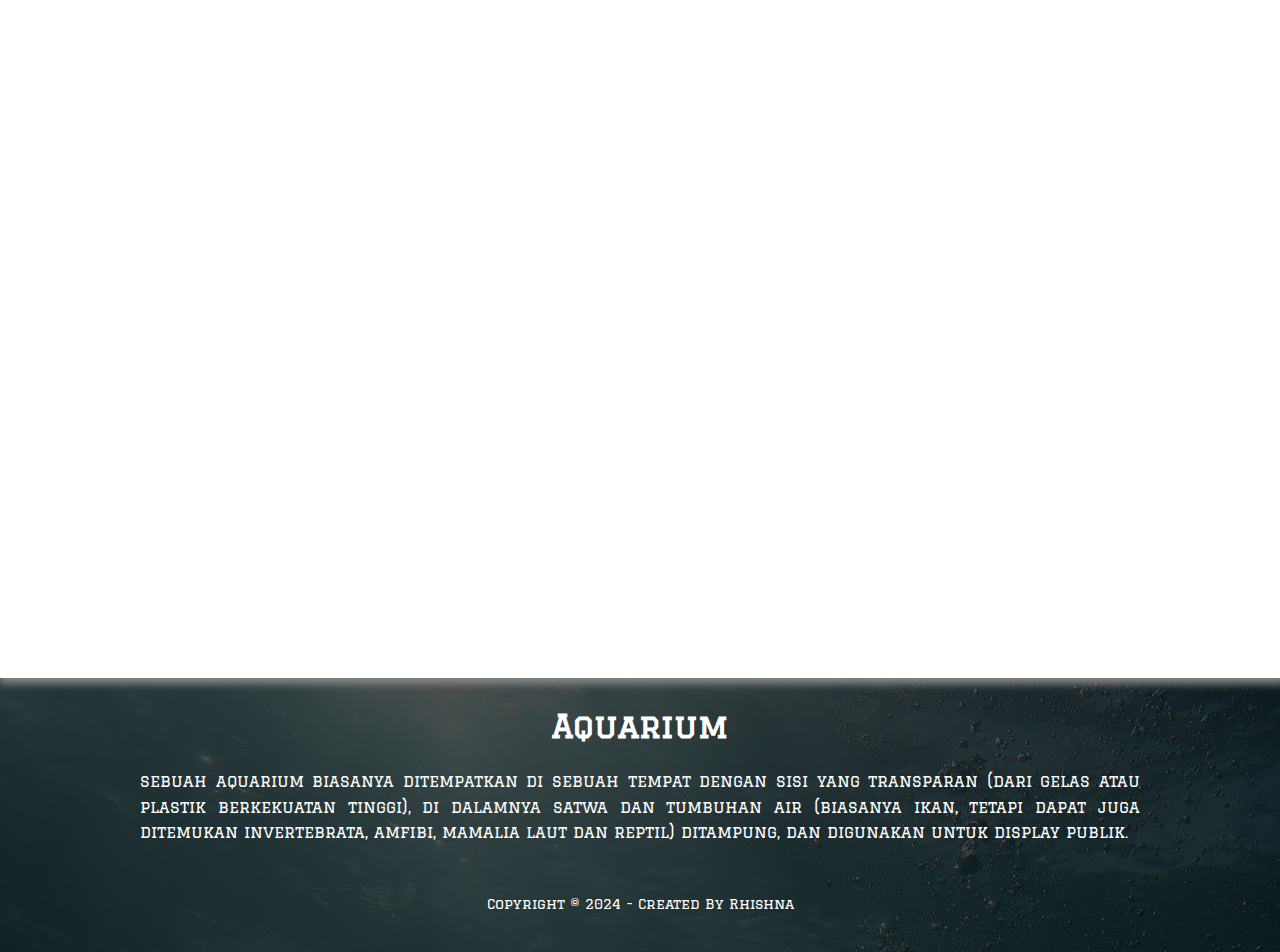
==== commit 9d5213a1: "Rhishna" ====
--- a/haha.html
+++ b/haha.html
@@ -1,7 +1,7 @@
 <html>
 
 <head>
-    <title>Aquarium</title>
+    <title>Fantastic Aquarium Semarang</title>
     <meta name="viewport" content="width=device-width, initial-scale=1.0">
     <link rel="stylesheet" href="https://use.fontawesome.com/releases/v5.7.0/css/all.css" integrity="sha384-lZN37f5QGtY3VHgisS14W3ExzMWZxybE1SJSEsQp9S+oqd12jhcu+A56Ebc1zFSJ" crossorigin="anonymous">
     <link href="https://fonts.googleapis.com/css2?family=Graduate&display=swap" rel="stylesheet">
@@ -122,7 +122,7 @@
                 <div class="card">
                     <img src="assets/profile.jpg" class="profile-kontak">
                     <h4>RHISHNA</h4>
-                    <p class="text-muted">Fullstack Developer</p>
+                    <p class="text-muted">Karyawan Pak Bos Irwan</p>
                     <div class="table-responsive">
                         <table>
                             <tbody>
@@ -178,7 +178,7 @@
         <div class="footer-content">
             <div class="footer-logo">
                 <h1 class="logo ">Aquarium</h1>
-                <p>sebuah vivarium biasanya ditempatkan di sebuah tempat dengan sisi yang transparan (dari gelas atau plastik berkekuatan tinggi), di dalamnya satwa dan tumbuhan air (biasanya ikan, tetapi dapat juga ditemukan invertebrata, amfibi, mamalia
+                <p>sebuah aquarium biasanya ditempatkan di sebuah tempat dengan sisi yang transparan (dari gelas atau plastik berkekuatan tinggi), di dalamnya satwa dan tumbuhan air (biasanya ikan, tetapi dapat juga ditemukan invertebrata, amfibi, mamalia
                     laut dan reptil) ditampung, dan digunakan untuk display publik.</p>
             </div>
         </div>
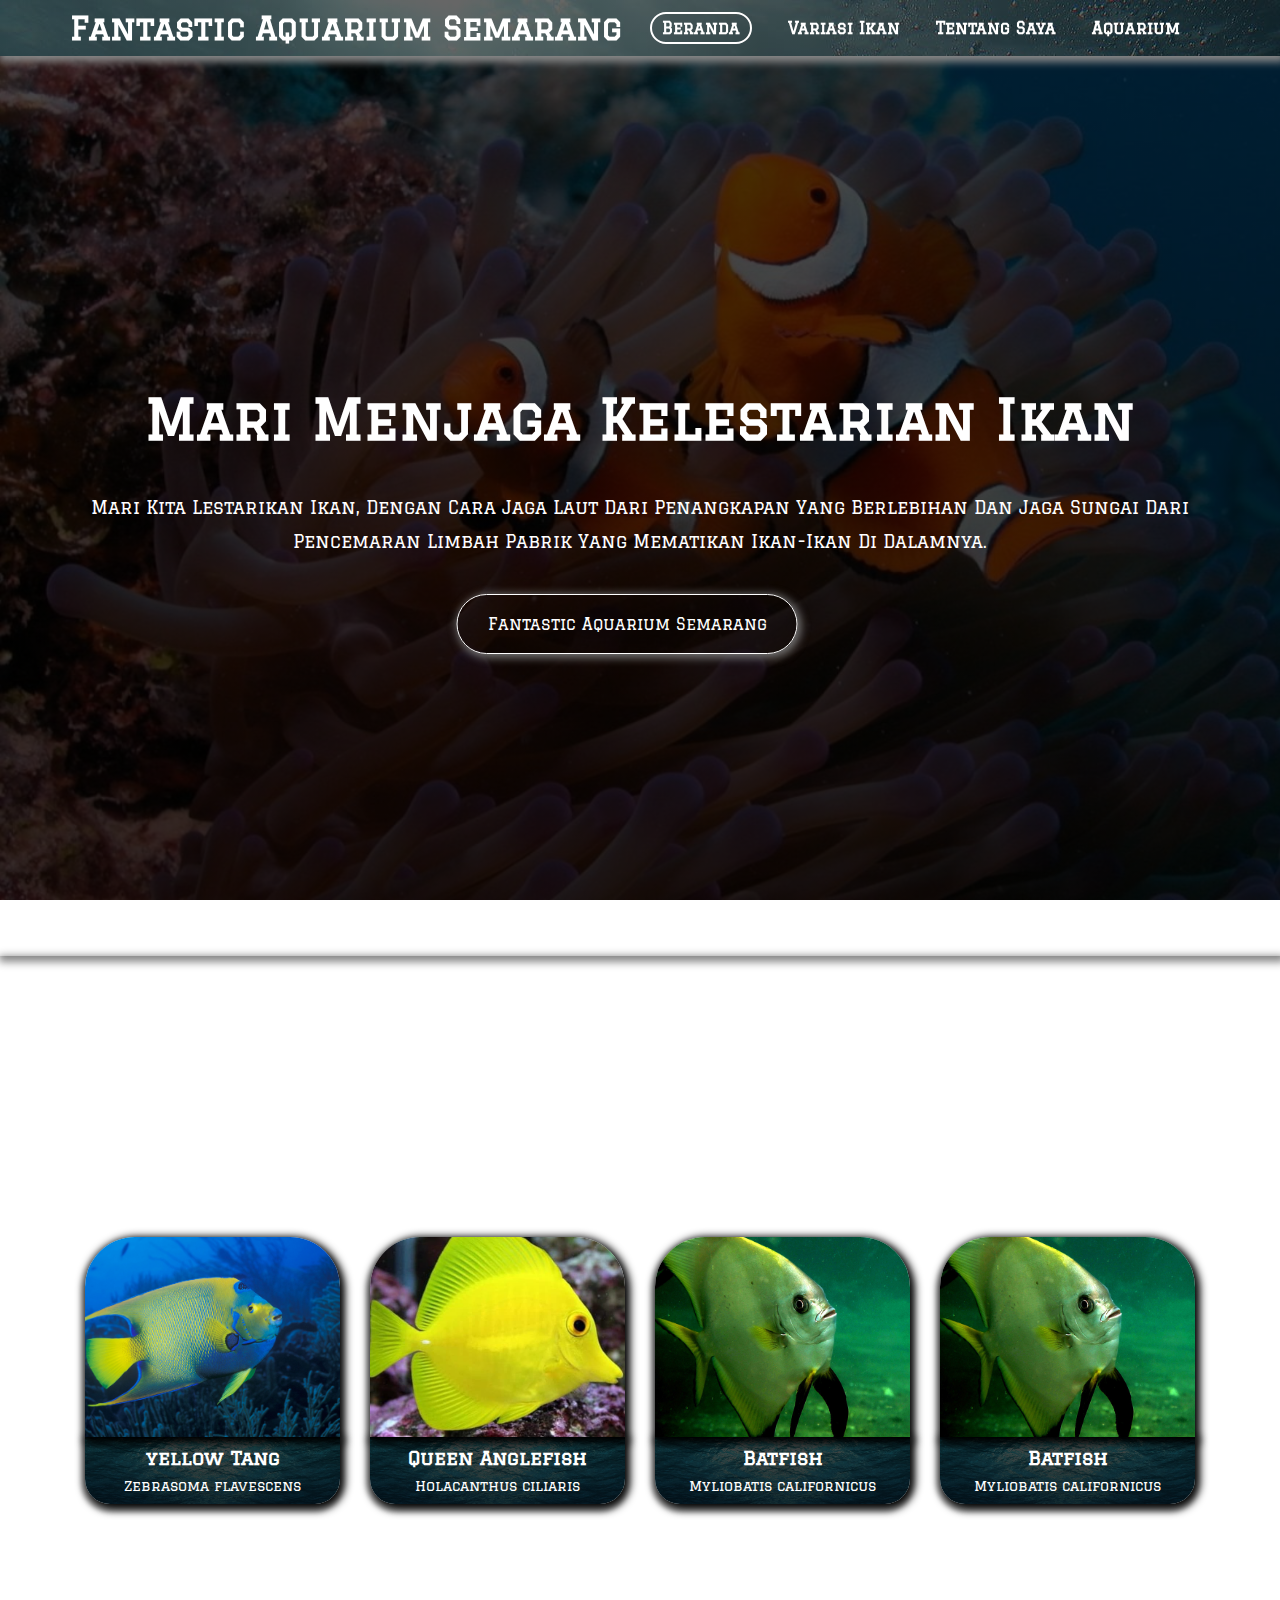
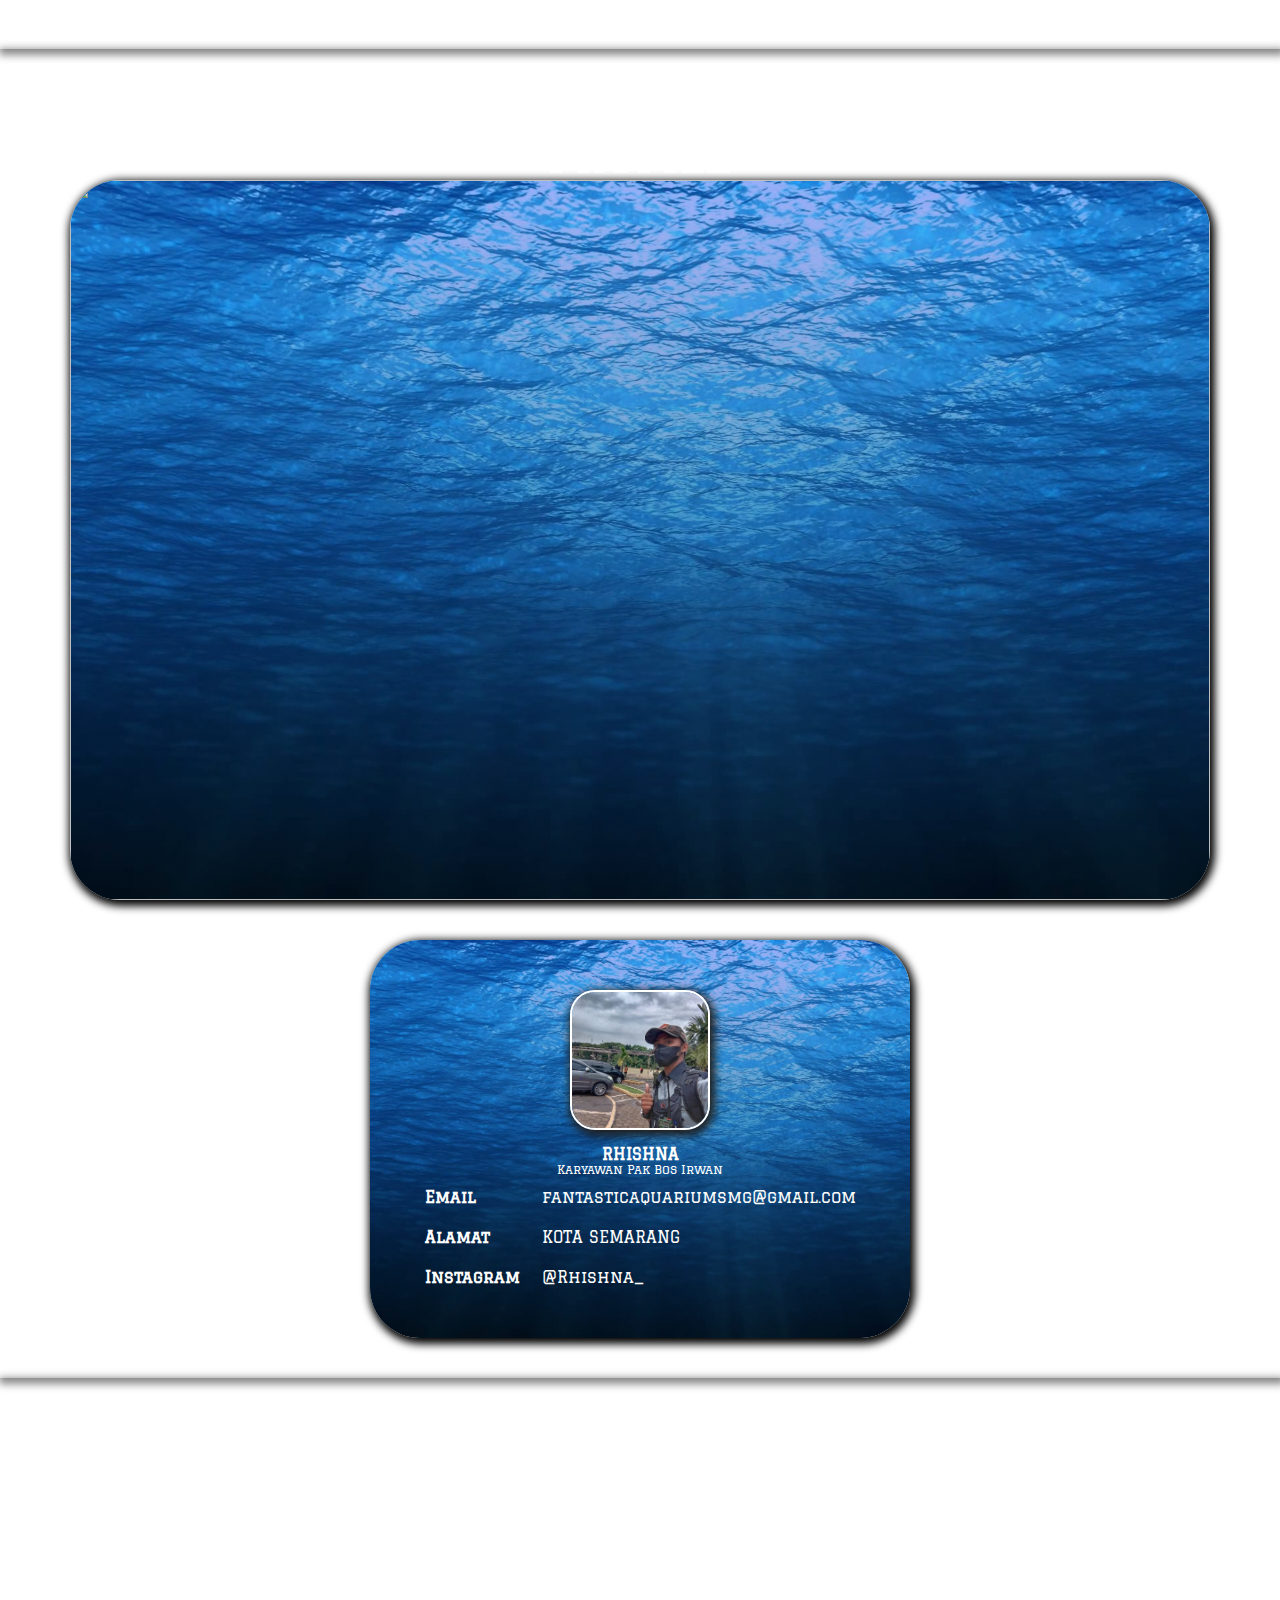
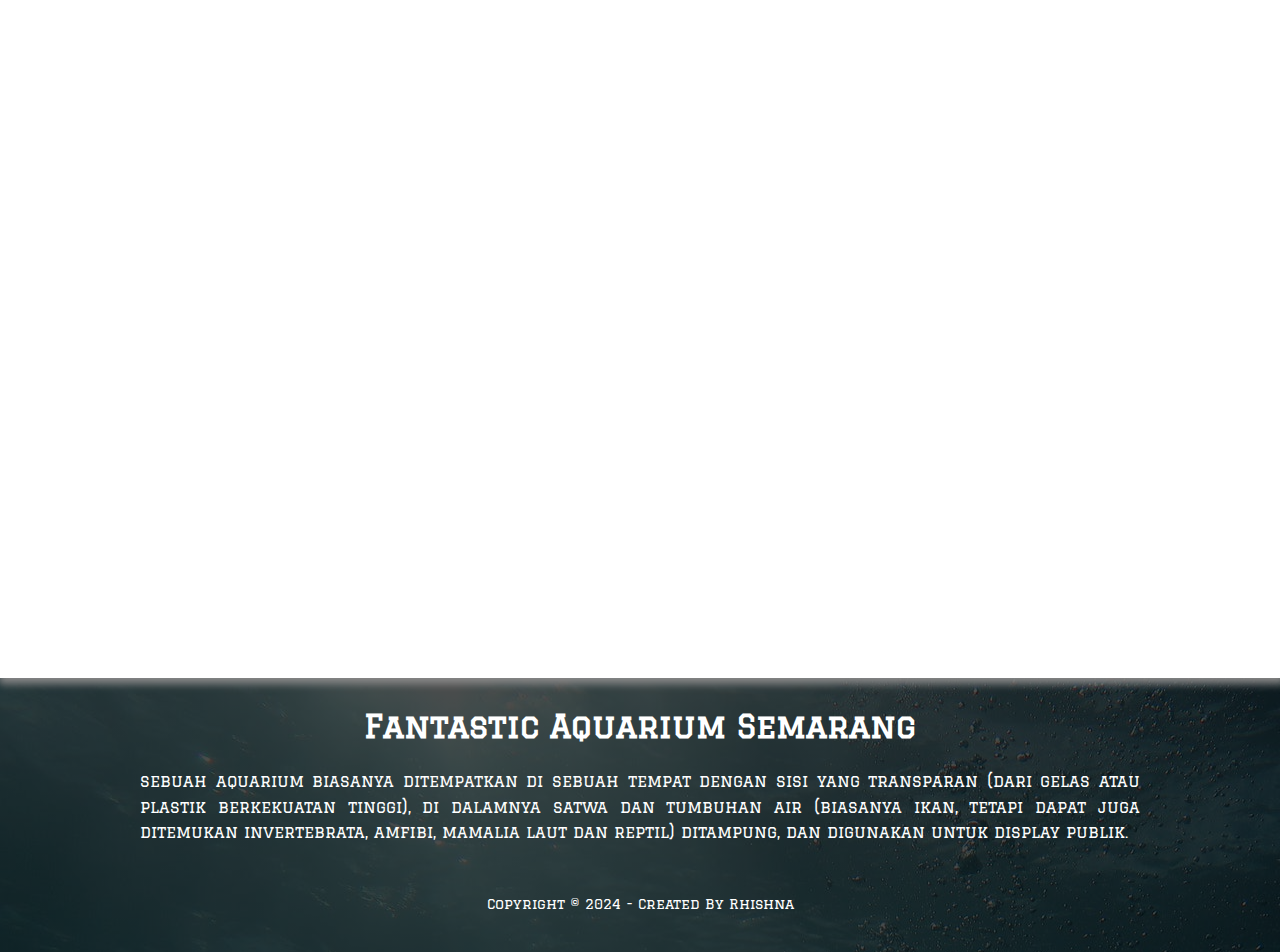
==== commit b7de96d3: "Rhishna" ====
--- a/haha.html
+++ b/haha.html
@@ -36,7 +36,7 @@
                     </p>
                     <br>
                     <br>
-                    <a href="#aquarium" class="btn btn-primary">Aquarium</a>
+                    <a href="#aquarium" class="btn btn-primary">Fantastic Aquarium Semarang</a>
                 </div>
             </div>
         </article>
@@ -177,7 +177,7 @@
     <footer id="footer">
         <div class="footer-content">
             <div class="footer-logo">
-                <h1 class="logo ">Aquarium</h1>
+                <h1 class="logo ">Fantastic Aquarium Semarang</h1>
                 <p>sebuah aquarium biasanya ditempatkan di sebuah tempat dengan sisi yang transparan (dari gelas atau plastik berkekuatan tinggi), di dalamnya satwa dan tumbuhan air (biasanya ikan, tetapi dapat juga ditemukan invertebrata, amfibi, mamalia
                     laut dan reptil) ditampung, dan digunakan untuk display publik.</p>
             </div>
